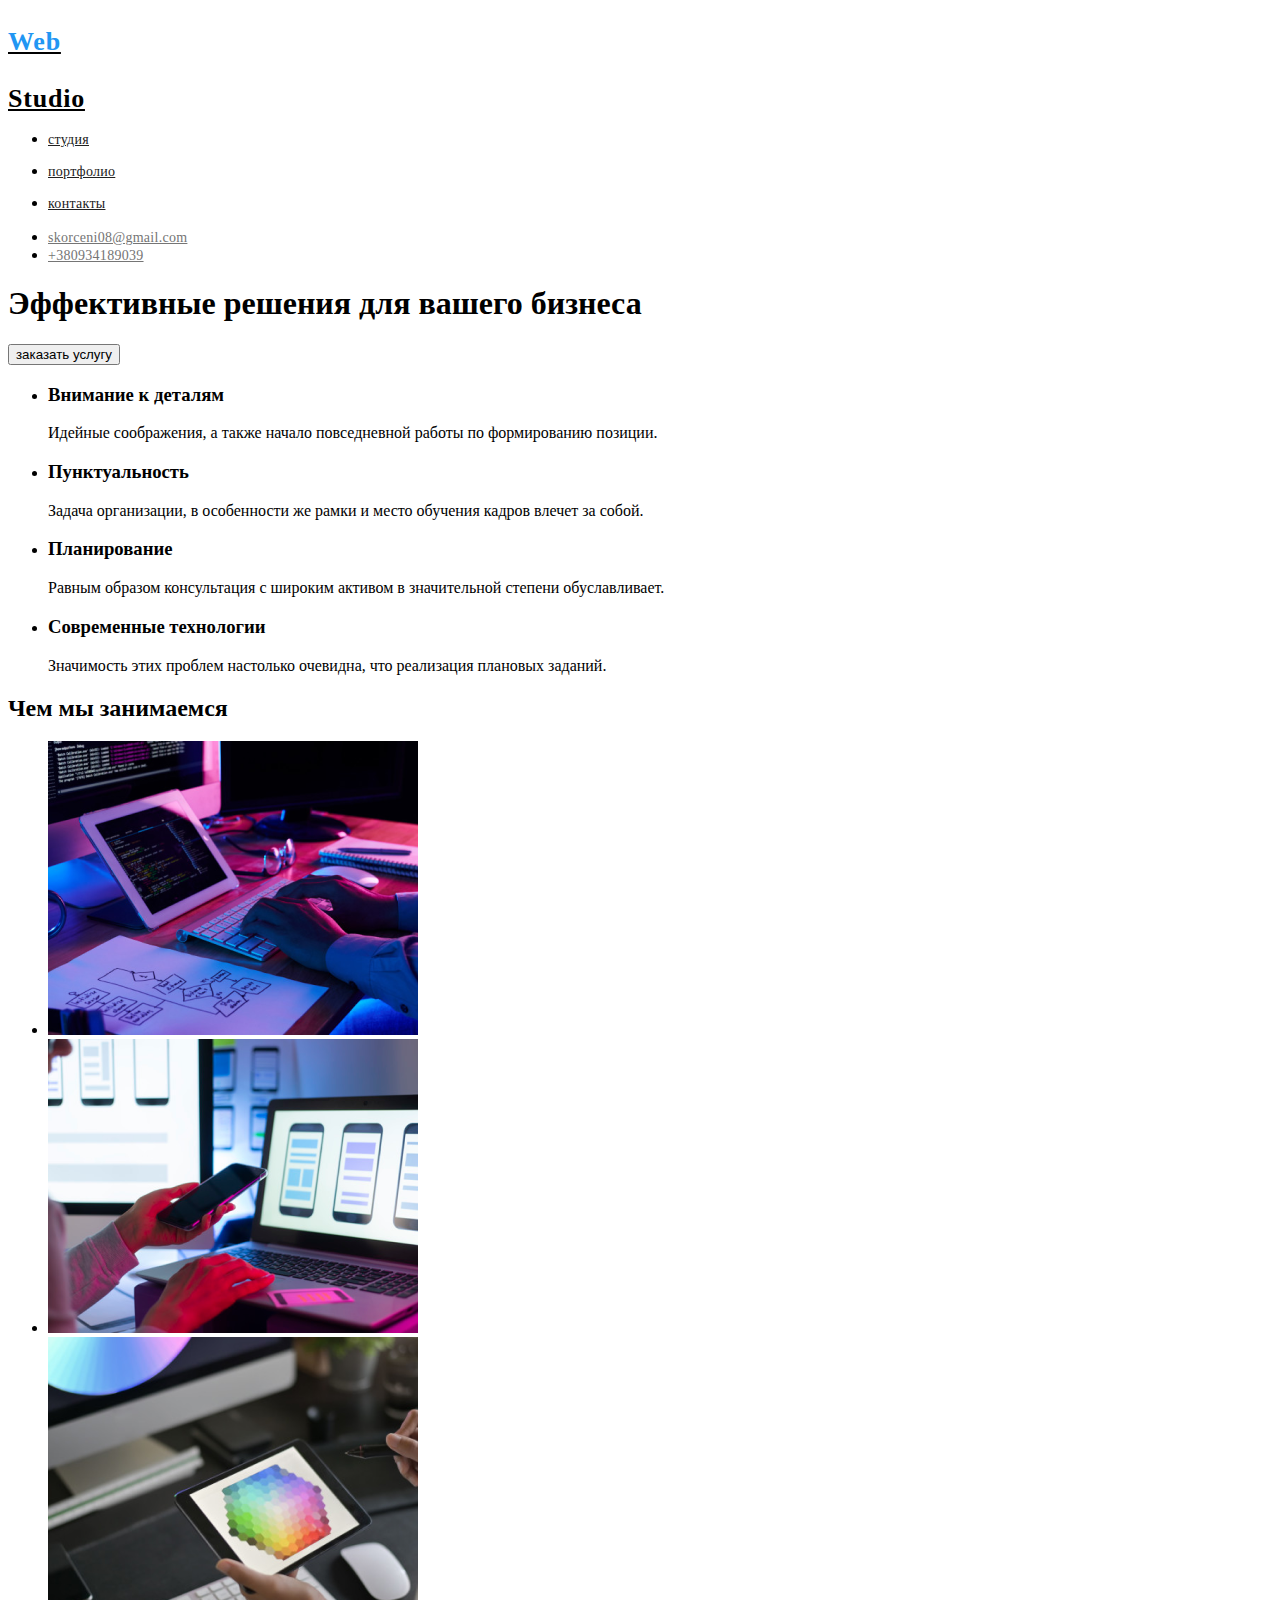
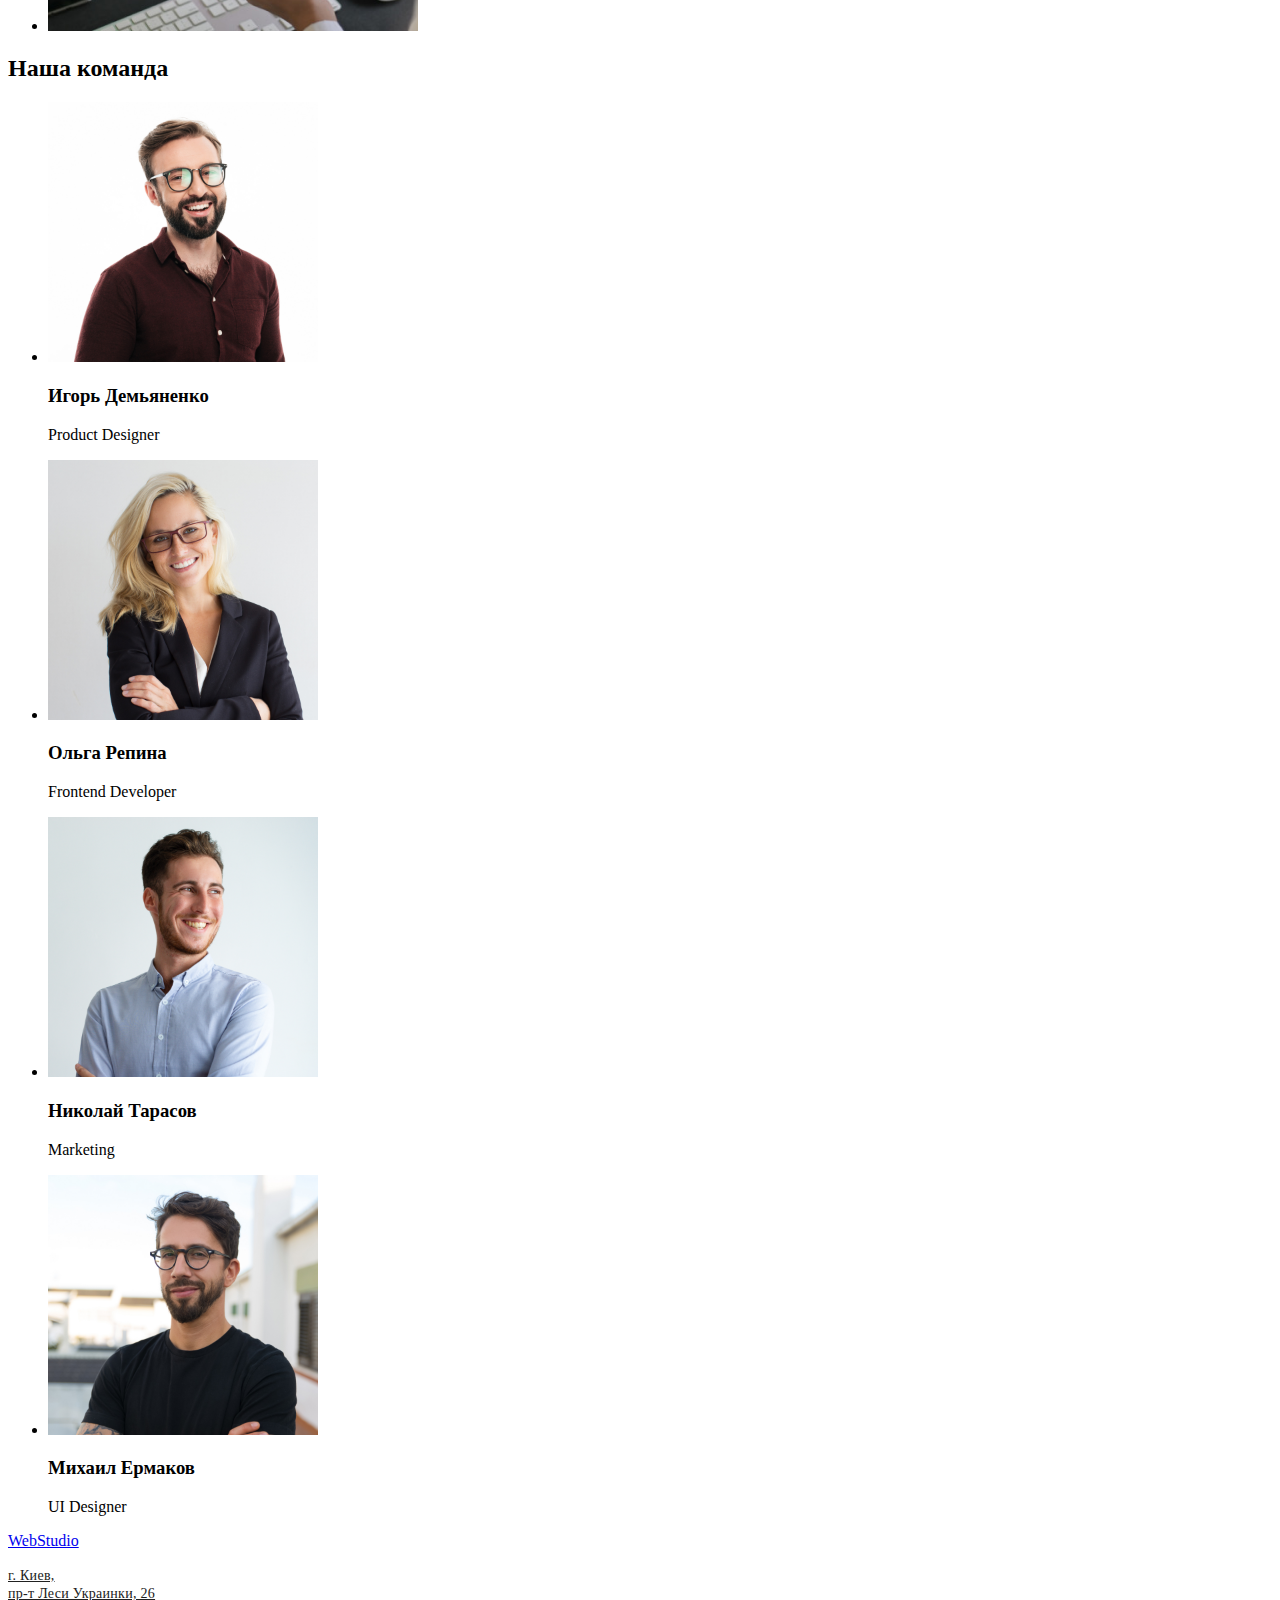
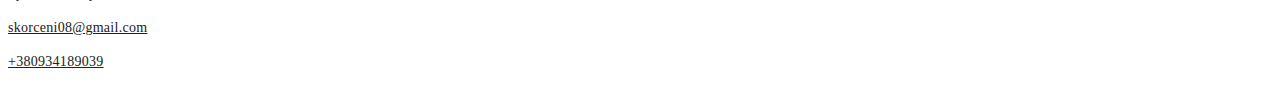
==== index.html @ 0f92ab2e "css" ====
<!DOCTYPE html>
<html lang="en">
<head>
    <meta charset="UTF-8">
    <meta name="viewport" content="width=device-width, initial-scale=1.0">
    <title>Document</title>
    <link rel="stylesheet" href="https://cdnjs.cloudflare.com/ajax/libs/modern-normalize/1.0.0/modern-normalize.min.css" integrity="sha512-ISS7cAi1PEhQ8jnbJpJZMd29NlhNj4AWYyLOSp2CE/CsHxTCu+r+t0D2yoJudVrd0/8fTVPUVDzY5Tvli75u/g==" crossorigin="anonymous" />
    <link rel="stylesheet" href="./css/style.css">
    <link rel = "preconnect" href = "https://fonts.gstatic.com">
    
</head>
<body>
<!--навигация-->
    <header>
        <nav>
           
           <a href="./index.html"class="studio"><p class="Web">Web</p>Studio</a>
           <ul class="navi">   
              <li><a href="./studia.html" class="link"><p class="navi">студия</p></a></li>
              <li><a href="./portfolio.html" class="link"><p class="navi">портфолио</p></a></li>
              <li><a href="./contacts.html" class="link"><p class="navi">контакты</p></a></li>  
          </ul>
        </nav>
        <!--контакты-->
          <ul>
            <li><a href="mailto:skorceni08@gmail.com" class="contacts">skorceni08@gmail.com</a></li>
            <li><a href="tel:+380934189039" class="contacts">+380934189039</a></li>
          </ul>
    </header>
  
      <main>
        <!-- основное -->
        <section>
          <h1>Эффективные решения для вашего бизнеса</h1>
          <button>заказать услугу</button>
        </section>
  
        <!-- Преимущества -->
        <section>
          <ul>
            <li>
              <h3>Внимание к деталям</h3>
                <p>
                  Идейные соображения, а также начало 
                  повседневной работы по формированию позиции.
                </p>
            </li>
            <li>
              <h3>Пунктуальность</h3>
                <p>
                  Задача организации, в особенности же рамки 
                  и место обучения кадров влечет за собой.
                </p>
            </li>
            <li>
              <h3>Планирование</h3>
                <p>
                  Равным образом консультация с широким активом 
                  в значительной степени обуславливает.
                </p>
            </li>
            <li>
              <h3>Современные технологии</h3>
                <p>
                  Значимость этих проблем настолько очевидна, 
                  что реализация плановых заданий.
                </p>
            </li>
          </ul>
        </section>
  
        <!-- фото -->
        <section>
          <h2>Чем мы занимаемся</h2>
  
          <ul>
            <li>
              <img src="./img/box1.png" alt="code" width="370" />
            </li>
            <li>
              <img src="./img/box2.png" alt="css" width="370" />
            </li>
            <li>
              <img src="./img/box3.png" alt="java" width="370"/>
            </li>
          </ul>
        </section>
  
        <!-- команда -->
        <section>
          <h2>Наша команда</h2>
          
          <ul>
            <li>
              <img src="./img/PD.jpg" alt="product designer" width="270"/>
              <h3>Игорь Демьяненко</h3>
              <p>Product Designer</p>
            </li>
            <li>
              <img src="./img/FD.jpg" alt="Frontend Developer" width="270" />
              <h3>Ольга Репина</h3>
              <p>Frontend Developer</p>
            </li>
            <li>
              <img src="./img/MA.jpg" alt="Marketing" width="270" />
              <h3>Николай Тарасов</h3>
              <p>Marketing</p>
            </li>
            <li>
              <img src="./img/UI.jpg" alt="UI Designer" width="270" />
              <h3>Михаил Ермаков</h3>
              <p>UI Designer</p>
            </li>
          </ul>
        </section>
      </main>
  
      <!-- Футер -->
      <footer>
              <a href="./index.html">WebStudio</a>
              <address>        
                <p><a href="https://www.google.com/maps/place/Lesi+Ukrainky+Blvd,+26,+Kyiv,+02000/@50.4265841,30.5361971,17z/data=!3m1!4b1!4m5!3m4!1s0x40d4cf0e033ecbe9:0x57a4dffefec77da0!8m2!3d50.4265807!4d30.5383858" class="link"> г. Киев,<br> пр-т Леси Украинки, 26</a></p>
              </address>
              <address>
                <p><a href="mailto:skorceni08@gmail.com" class="link">skorceni08@gmail.com</a></p>
                <p><a href="tel:+380934189039" class="link">+380934189039</a></p>
              </address>
      </footer>
    </body>
  </html>
---- css/style.css ----
.navi > li :hover {
  color: #2196f3;
}
.link {
  font-family: Roboto;
  font-style: normal;
  font-weight: 500;
  font-size: 14px;
  line-height: 16px;
  letter-spacing: 0.02em;
  width: 77px;
  height: 16px;
  left: 552px;
  top: 32px;
  color: #212121;
}
.contacts {
  width: 135px;
  height: 16px;
  left: 1078px;
  top: 32px;
  font-family: Roboto;
  font-style: normal;
  font-weight: 500;
  font-size: 14px;
  line-height: 16px;
  letter-spacing: 0.02em;
  color: #757575;
}
.contacts:hover {
  color: #2196f3;
}
.Web {
  width: 145px;
  height: 31px;
  left: 215px;
  top: 24px;
  font-family: Raleway;
  font-style: normal;
  font-weight: bold;
  font-size: 26px;
  line-height: 31px;
  /* identical to box height */
  letter-spacing: 0.03em;
  color: #2196f3;
}
.studio {
  width: 145px;
  height: 31px;
  left: 215px;
  top: 24px;
  font-family: Raleway;
  font-style: normal;
  font-weight: bold;
  font-size: 26px;
  line-height: 31px;
  letter-spacing: 0.03em;
  color: #000000;
}
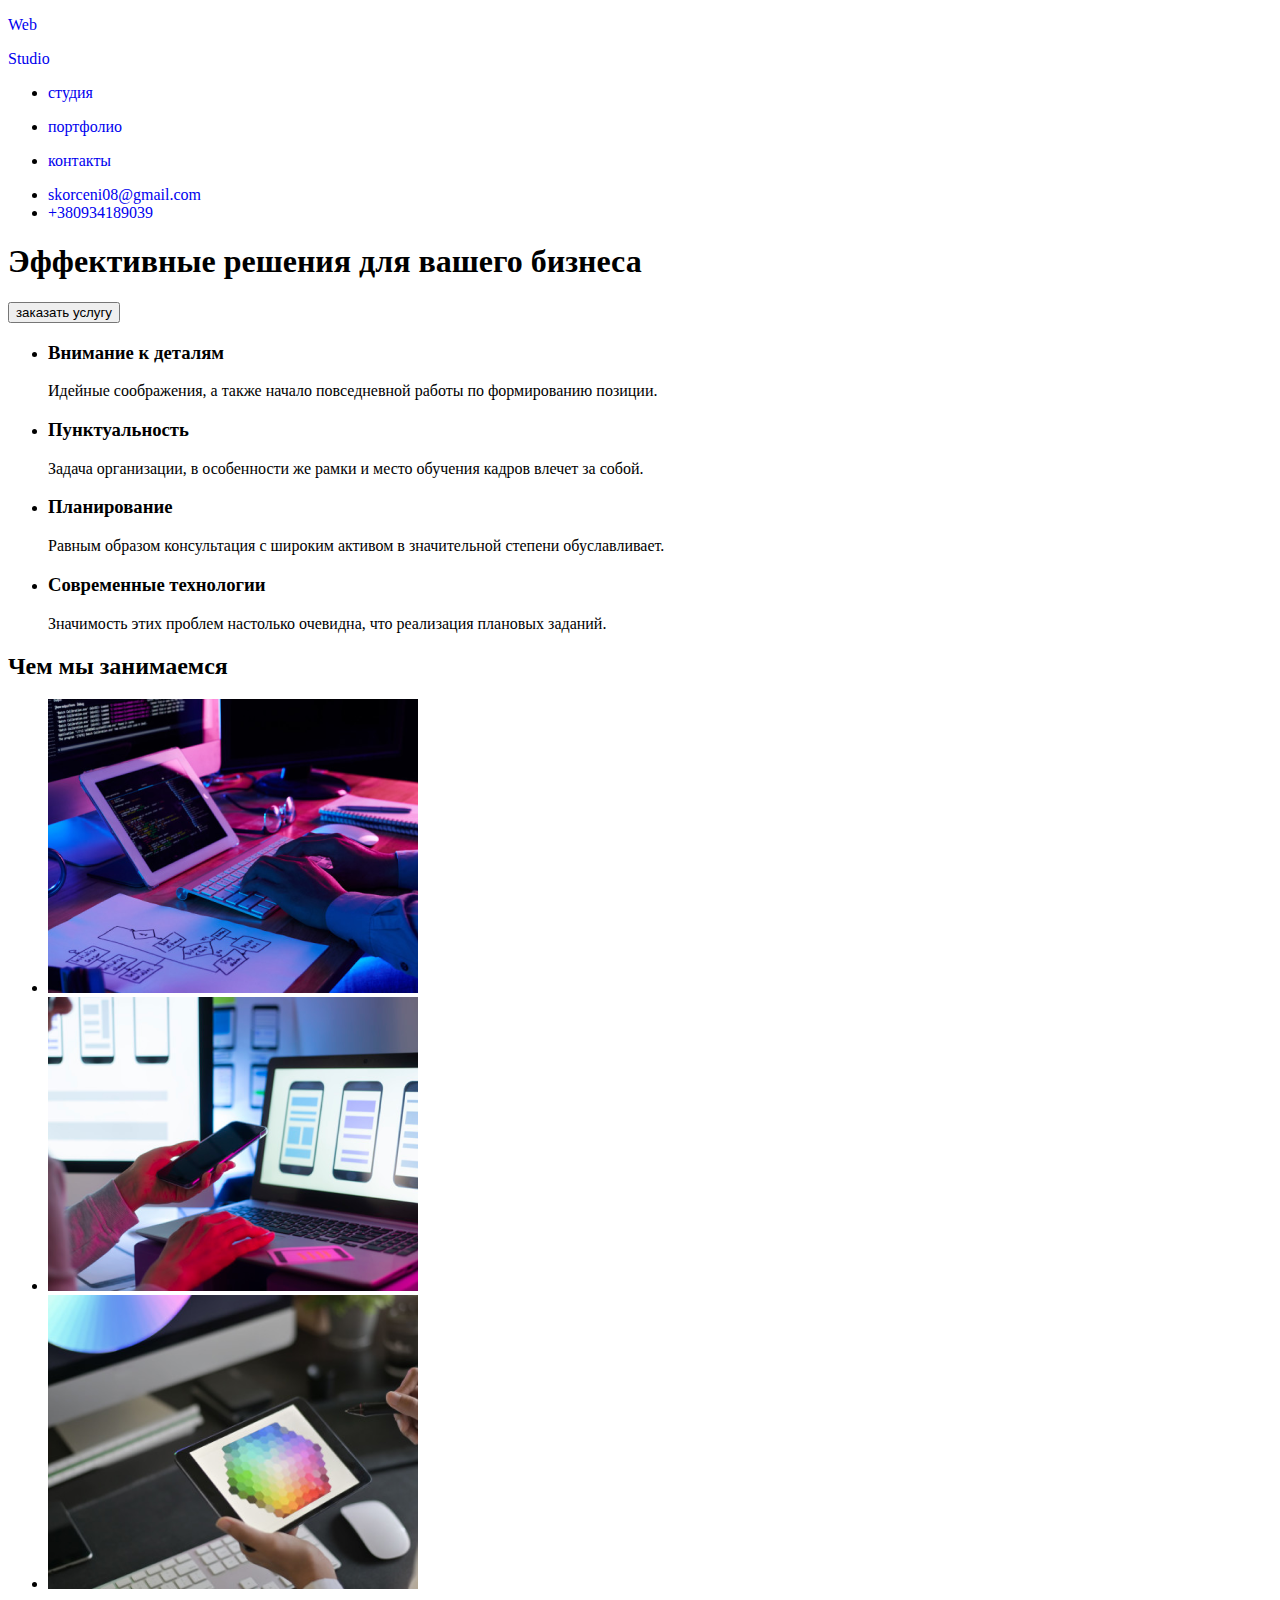
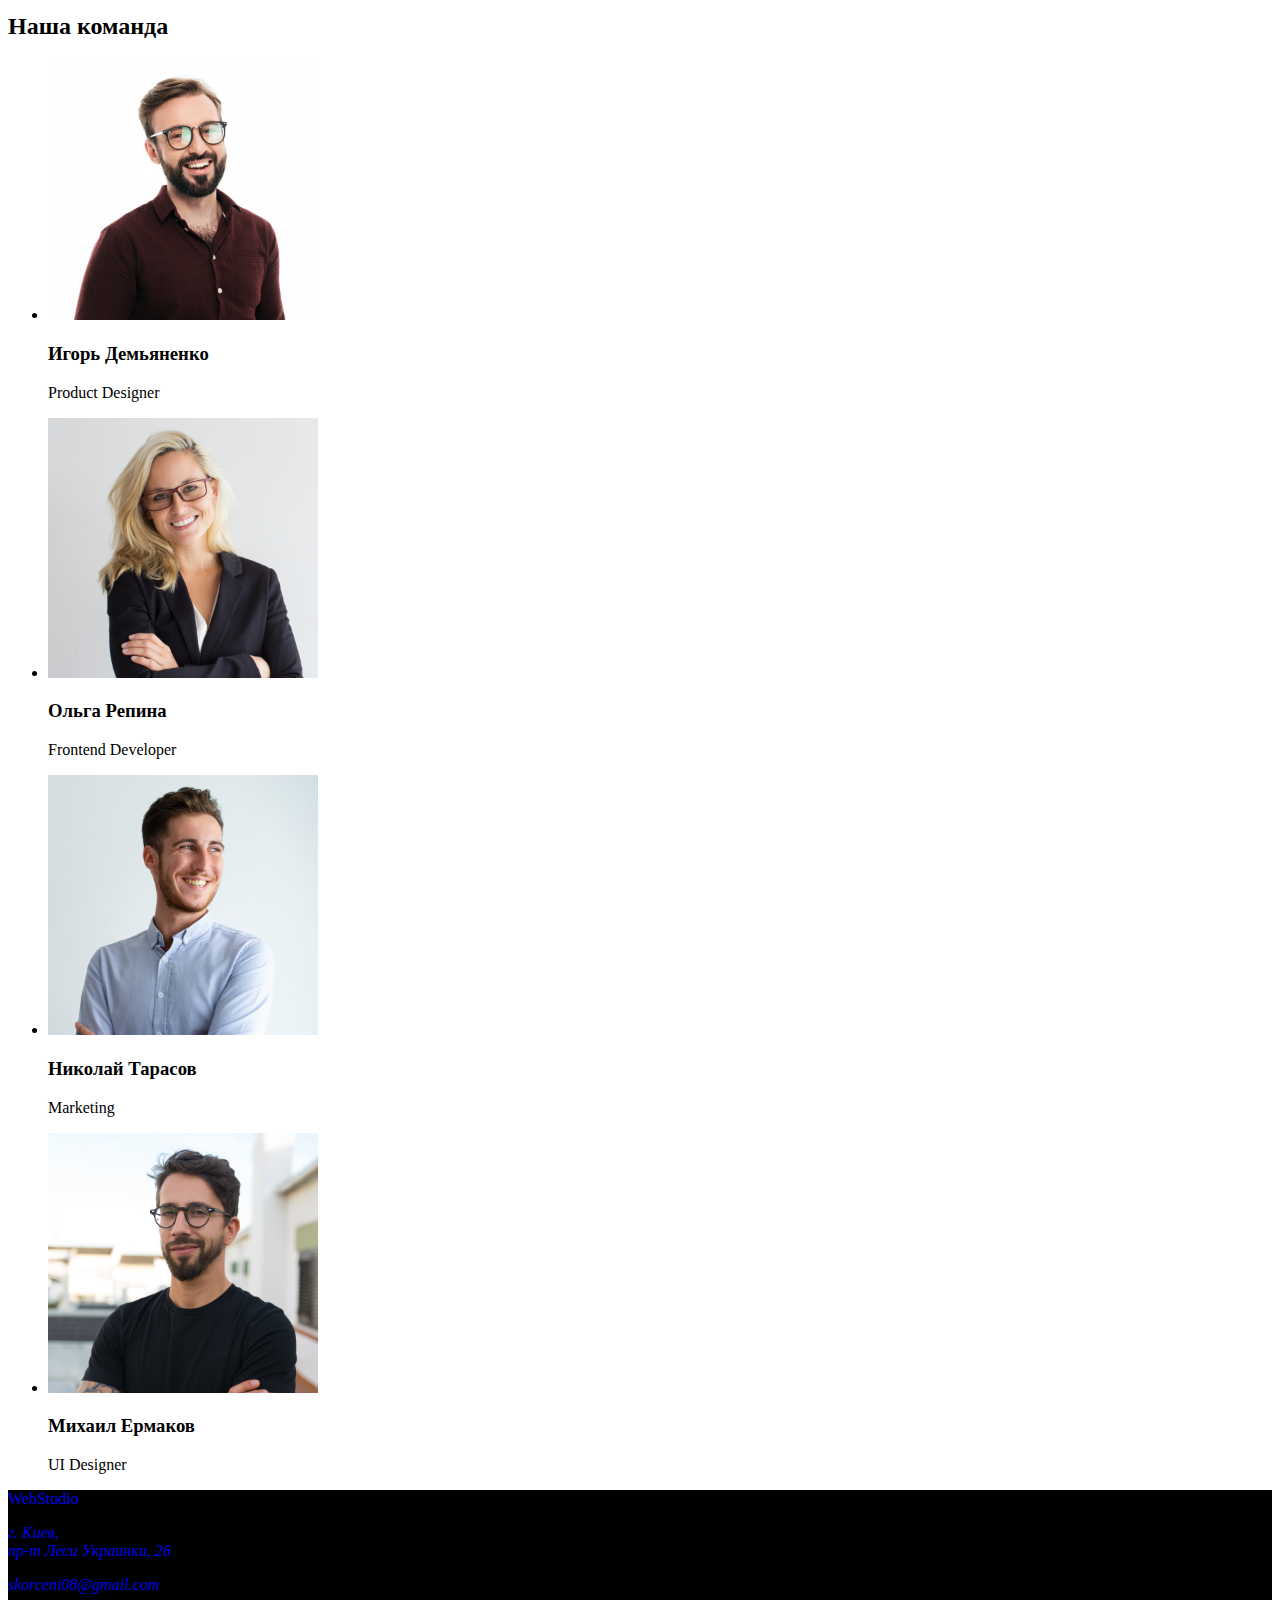
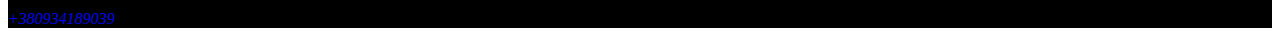
==== commit f45c605a: "css" ====
--- a/index.html
+++ b/index.html
@@ -3,15 +3,15 @@
 <head>
     <meta charset="UTF-8">
     <meta name="viewport" content="width=device-width, initial-scale=1.0">
-    <title>Document</title>
+    <title>Document</title> 
+    <link rel="stylesheet" href="./css/style.css">
     <link rel="stylesheet" href="https://cdnjs.cloudflare.com/ajax/libs/modern-normalize/1.0.0/modern-normalize.min.css" integrity="sha512-ISS7cAi1PEhQ8jnbJpJZMd29NlhNj4AWYyLOSp2CE/CsHxTCu+r+t0D2yoJudVrd0/8fTVPUVDzY5Tvli75u/g==" crossorigin="anonymous" />
-    <link rel="stylesheet" href="./css/style.css">
     <link rel = "preconnect" href = "https://fonts.gstatic.com">
     
 </head>
 <body>
 <!--навигация-->
-    <header>
+    <header class="header">
         <nav>
            
            <a href="./index.html"class="studio"><p class="Web">Web</p>Studio</a>
@@ -116,7 +116,7 @@
       </main>
   
       <!-- Футер -->
-      <footer>
+      <footer class="footer">
               <a href="./index.html">WebStudio</a>
               <address>        
                 <p><a href="https://www.google.com/maps/place/Lesi+Ukrainky+Blvd,+26,+Kyiv,+02000/@50.4265841,30.5361971,17z/data=!3m1!4b1!4m5!3m4!1s0x40d4cf0e033ecbe9:0x57a4dffefec77da0!8m2!3d50.4265807!4d30.5383858" class="link"> г. Киев,<br> пр-т Леси Украинки, 26</a></p>
--- a/css/style.css
+++ b/css/style.css
@@ -1,59 +1,16 @@
-.navi > li :hover {
-  color: #2196f3;
+body {
+background-color:white;
 }
-.link {
-  font-family: Roboto;
-  font-style: normal;
-  font-weight: 500;
-  font-size: 14px;
-  line-height: 16px;
-  letter-spacing: 0.02em;
-  width: 77px;
-  height: 16px;
-  left: 552px;
-  top: 32px;
-  color: #212121;
+
+a {
+  text-decoration: none;
 }
-.contacts {
-  width: 135px;
-  height: 16px;
-  left: 1078px;
-  top: 32px;
-  font-family: Roboto;
-  font-style: normal;
-  font-weight: 500;
-  font-size: 14px;
-  line-height: 16px;
-  letter-spacing: 0.02em;
-  color: #757575;
+
+.footer {
+  background-color: #000000;
 }
-.contacts:hover {
-  color: #2196f3;
+.buttons :hover,
+.buttons :focus {
+ background-color: #2196F3;
+  color: white
 }
-.Web {
-  width: 145px;
-  height: 31px;
-  left: 215px;
-  top: 24px;
-  font-family: Raleway;
-  font-style: normal;
-  font-weight: bold;
-  font-size: 26px;
-  line-height: 31px;
-  /* identical to box height */
-  letter-spacing: 0.03em;
-  color: #2196f3;
-}
-.studio {
-  width: 145px;
-  height: 31px;
-  left: 215px;
-  top: 24px;
-  font-family: Raleway;
-  font-style: normal;
-  font-weight: bold;
-  font-size: 26px;
-  line-height: 31px;
-  letter-spacing: 0.03em;
-  color: #000000;
-}
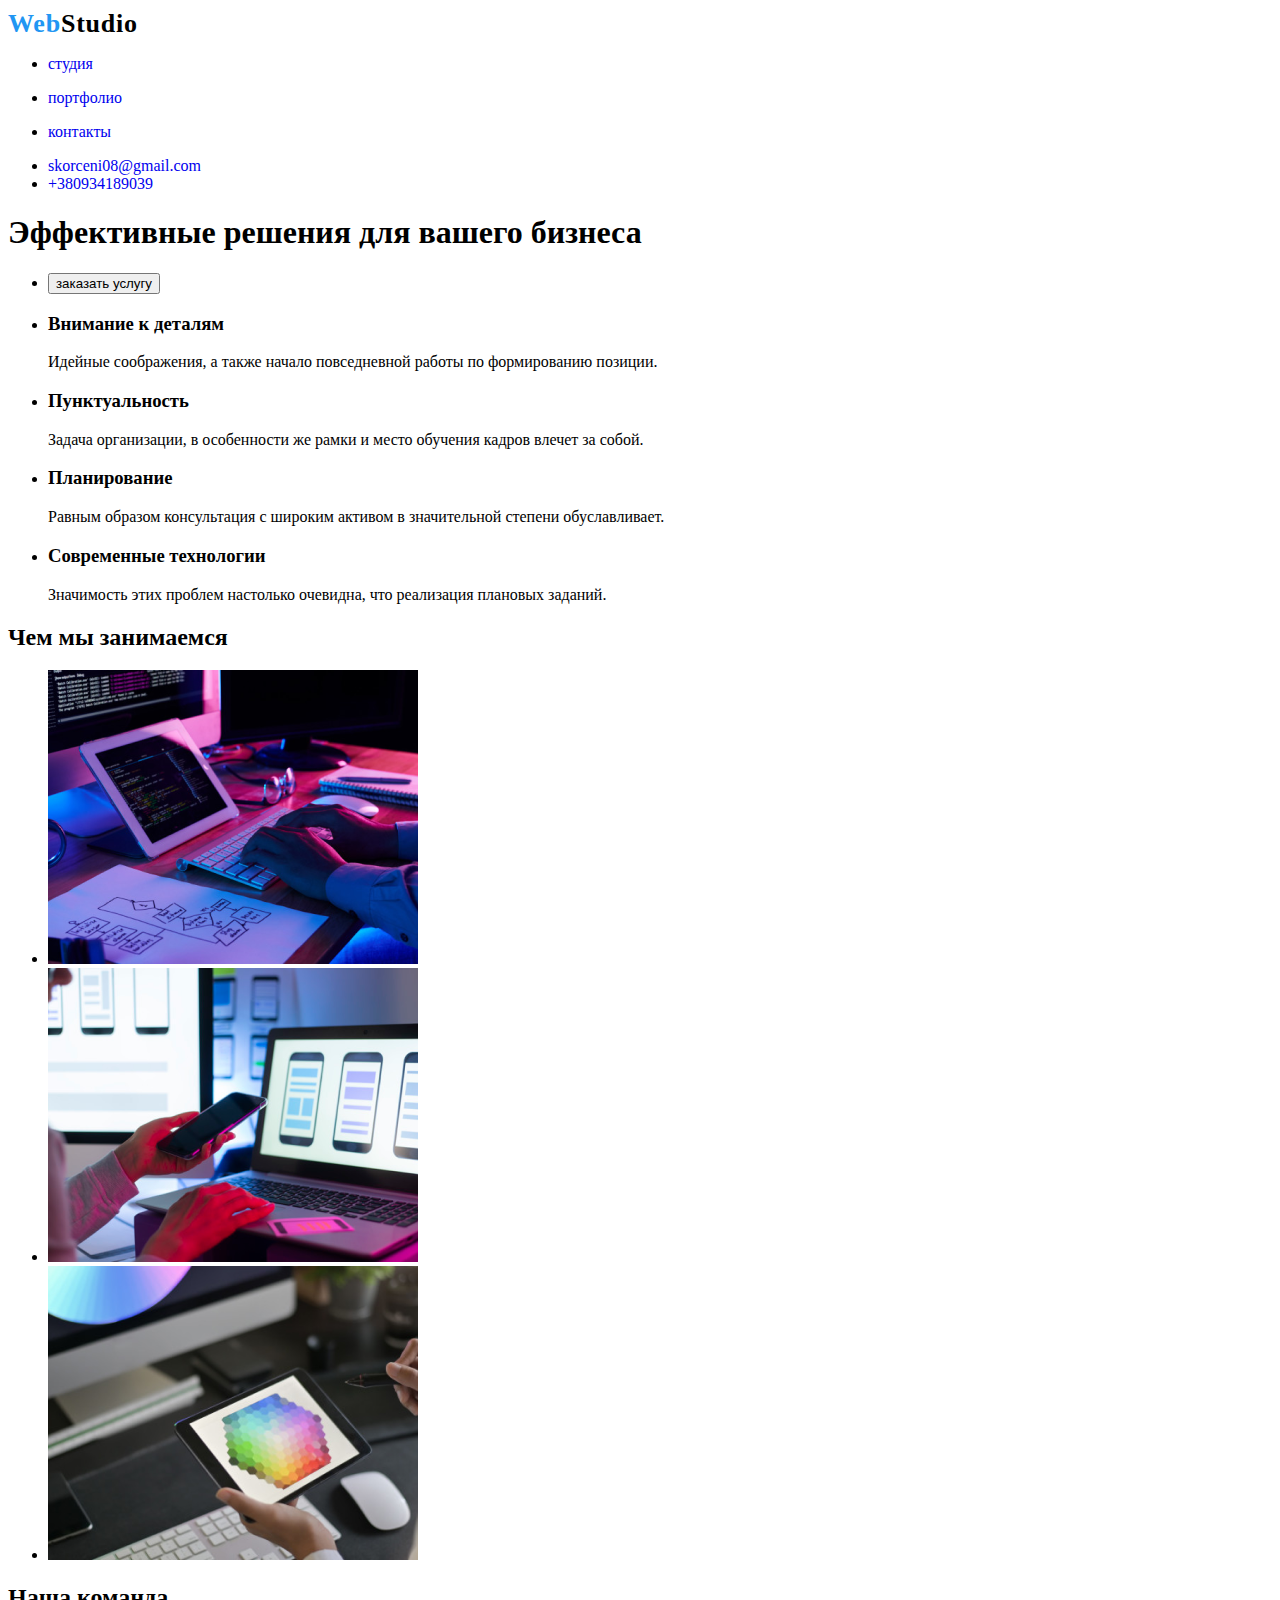
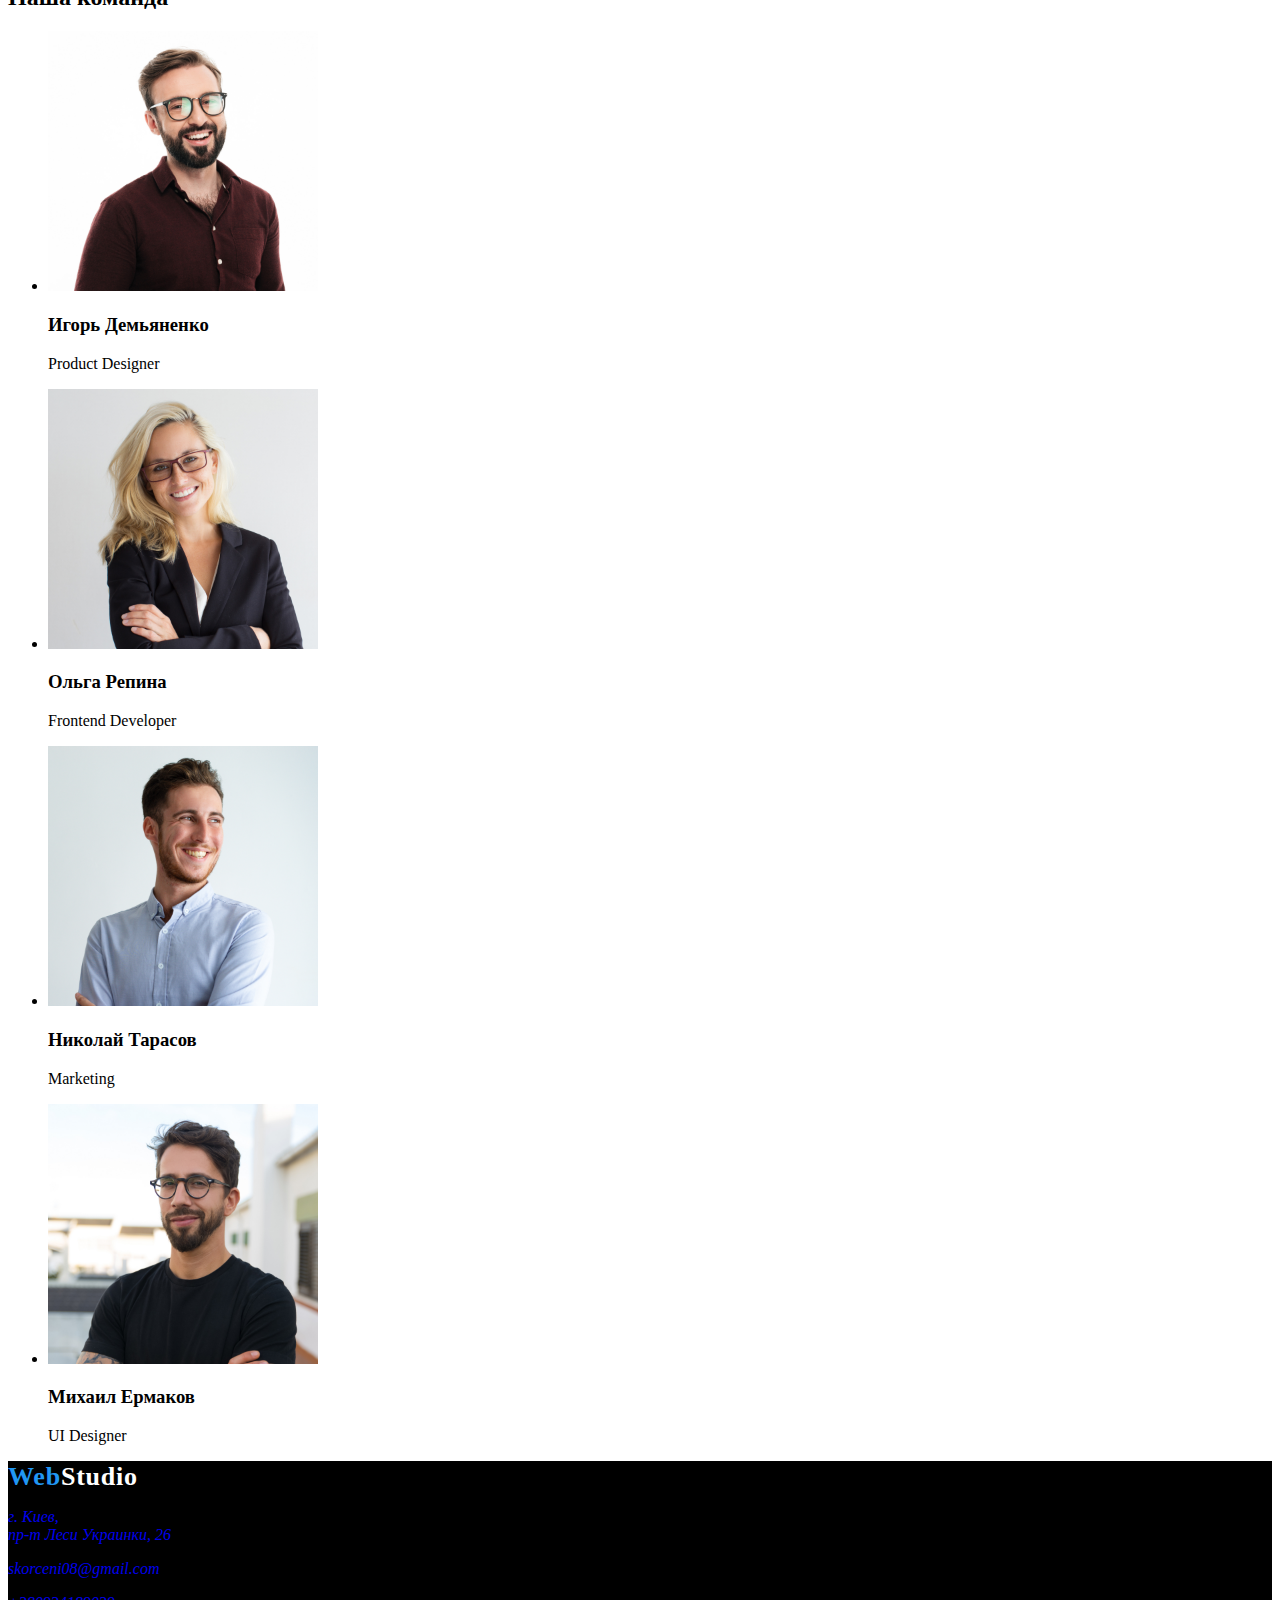
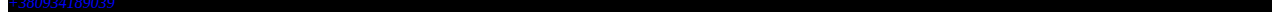
==== commit 8002f38a: "css" ====
--- a/index.html
+++ b/index.html
@@ -14,17 +14,18 @@
     <header class="header">
         <nav>
            
-           <a href="./index.html"class="studio"><p class="Web">Web</p>Studio</a>
-           <ul class="navi">   
-              <li><a href="./studia.html" class="link"><p class="navi">студия</p></a></li>
-              <li><a href="./portfolio.html" class="link"><p class="navi">портфолио</p></a></li>
-              <li><a href="./contacts.html" class="link"><p class="navi">контакты</p></a></li>  
+           <a href="./index.html"class="logo"><span class="Web">Web</span><span class="Studio">Studio</span></a>
+           <ul class="header-navi">   
+              <li><a href="./studia.html" class="header-link"><p class="navi">студия</p></a></li>
+              <li><a href="./portfolio.html" class="header-link"><p class="navi">портфолио</p></a></li>
+              <li><a href="./contacts.html" class="header-link"><p class="navi">контакты</p></a></li>  
           </ul>
+        
         </nav>
         <!--контакты-->
           <ul>
-            <li><a href="mailto:skorceni08@gmail.com" class="contacts">skorceni08@gmail.com</a></li>
-            <li><a href="tel:+380934189039" class="contacts">+380934189039</a></li>
+            <li><a href="mailto:skorceni08@gmail.com" class="header-contacts">skorceni08@gmail.com</a></li>
+            <li><a href="tel:+380934189039" class="header-contacts">+380934189039</a></li>
           </ul>
     </header>
   
@@ -32,7 +33,9 @@
         <!-- основное -->
         <section>
           <h1>Эффективные решения для вашего бизнеса</h1>
-          <button>заказать услугу</button>
+          <ul>
+            <li class="buttons" type="button"><button >заказать услугу</button></li>
+          </ul>
         </section>
   
         <!-- Преимущества -->
@@ -117,13 +120,13 @@
   
       <!-- Футер -->
       <footer class="footer">
-              <a href="./index.html">WebStudio</a>
+              <a href="./index.html" class="logo" ><span class="Web">Web</span><span class="FooterStudio">Studio</span></a>
               <address>        
-                <p><a href="https://www.google.com/maps/place/Lesi+Ukrainky+Blvd,+26,+Kyiv,+02000/@50.4265841,30.5361971,17z/data=!3m1!4b1!4m5!3m4!1s0x40d4cf0e033ecbe9:0x57a4dffefec77da0!8m2!3d50.4265807!4d30.5383858" class="link"> г. Киев,<br> пр-т Леси Украинки, 26</a></p>
+                <p><a href="https://www.google.com/maps/place/Lesi+Ukrainky+Blvd,+26,+Kyiv,+02000/@50.4265841,30.5361971,17z/data=!3m1!4b1!4m5!3m4!1s0x40d4cf0e033ecbe9:0x57a4dffefec77da0!8m2!3d50.4265807!4d30.5383858" class="footer-map"> г. Киев,<br> пр-т Леси Украинки, 26</a></p>
               </address>
               <address>
-                <p><a href="mailto:skorceni08@gmail.com" class="link">skorceni08@gmail.com</a></p>
-                <p><a href="tel:+380934189039" class="link">+380934189039</a></p>
+                <p><a href="mailto:skorceni08@gmail.com" class="footer-contacts">skorceni08@gmail.com</a></p>
+                <p><a href="tel:+380934189039" class="footer-contacts">+380934189039</a></p>
               </address>
       </footer>
     </body>
--- a/css/style.css
+++ b/css/style.css
@@ -1,5 +1,5 @@
 body {
-background-color:white;
+  background-color: white;
 }
 
 a {
@@ -11,6 +11,40 @@
 }
 .buttons :hover,
 .buttons :focus {
- background-color: #2196F3;
-  color: white
+  background-color: #2196f3;
+  color: white;
 }
+
+.Web {
+  font-family: Raleway;
+  font-style: normal;
+  font-weight: bold;
+  font-size: 26px;
+  line-height: 31px;
+  letter-spacing: 0.03em;
+  color: #2196f3;
+}
+.Studio {
+  font-family: Raleway;
+  font-style: normal;
+  font-weight: bold;
+  font-size: 26px;
+  line-height: 31px;
+  letter-spacing: 0.03em;
+  color: #000000;
+}
+.FooterStudio {
+  font-family: Raleway;
+  font-style: normal;
+  font-weight: bold;
+  font-size: 26px;
+  line-height: 31px;
+  letter-spacing: 0.03em;
+  color: white;
+}
+.logo {
+  width: 145px;
+  height: 31px;
+  left: 215px;
+  top: 24px;
+}
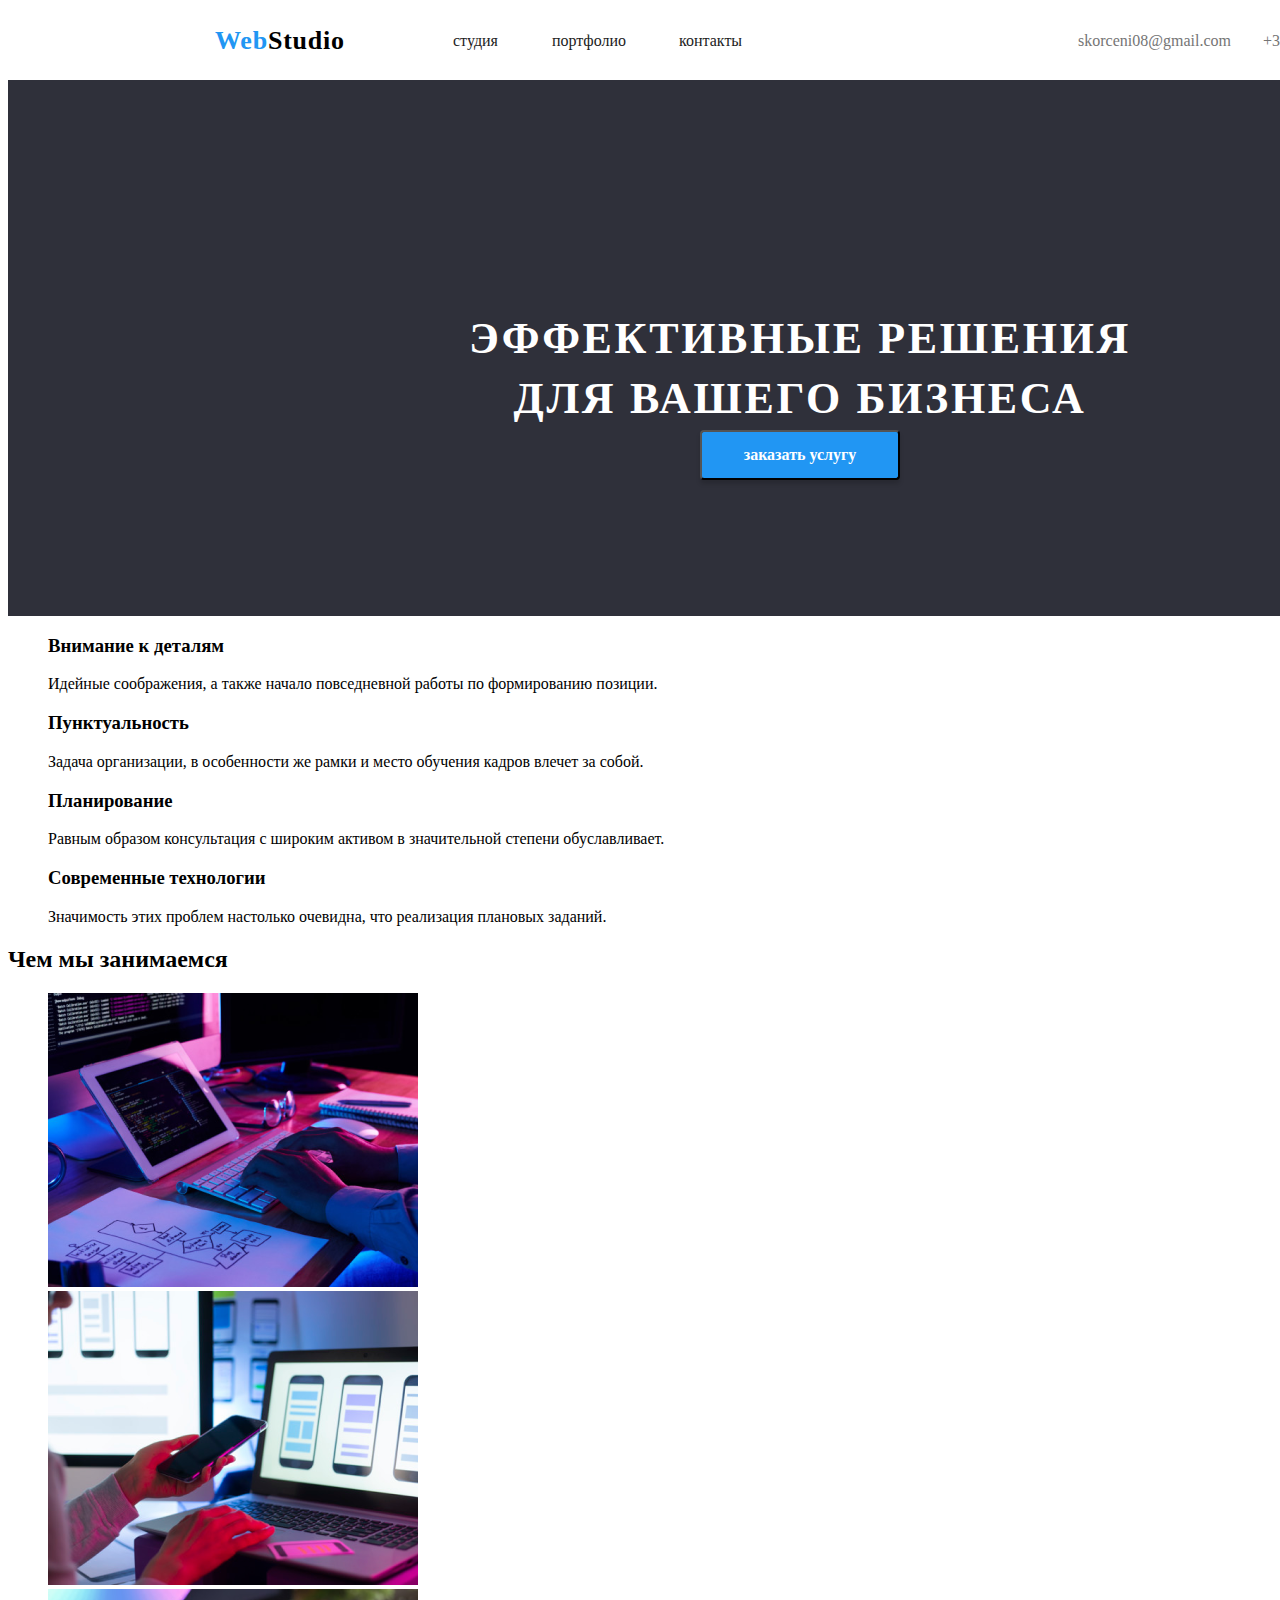
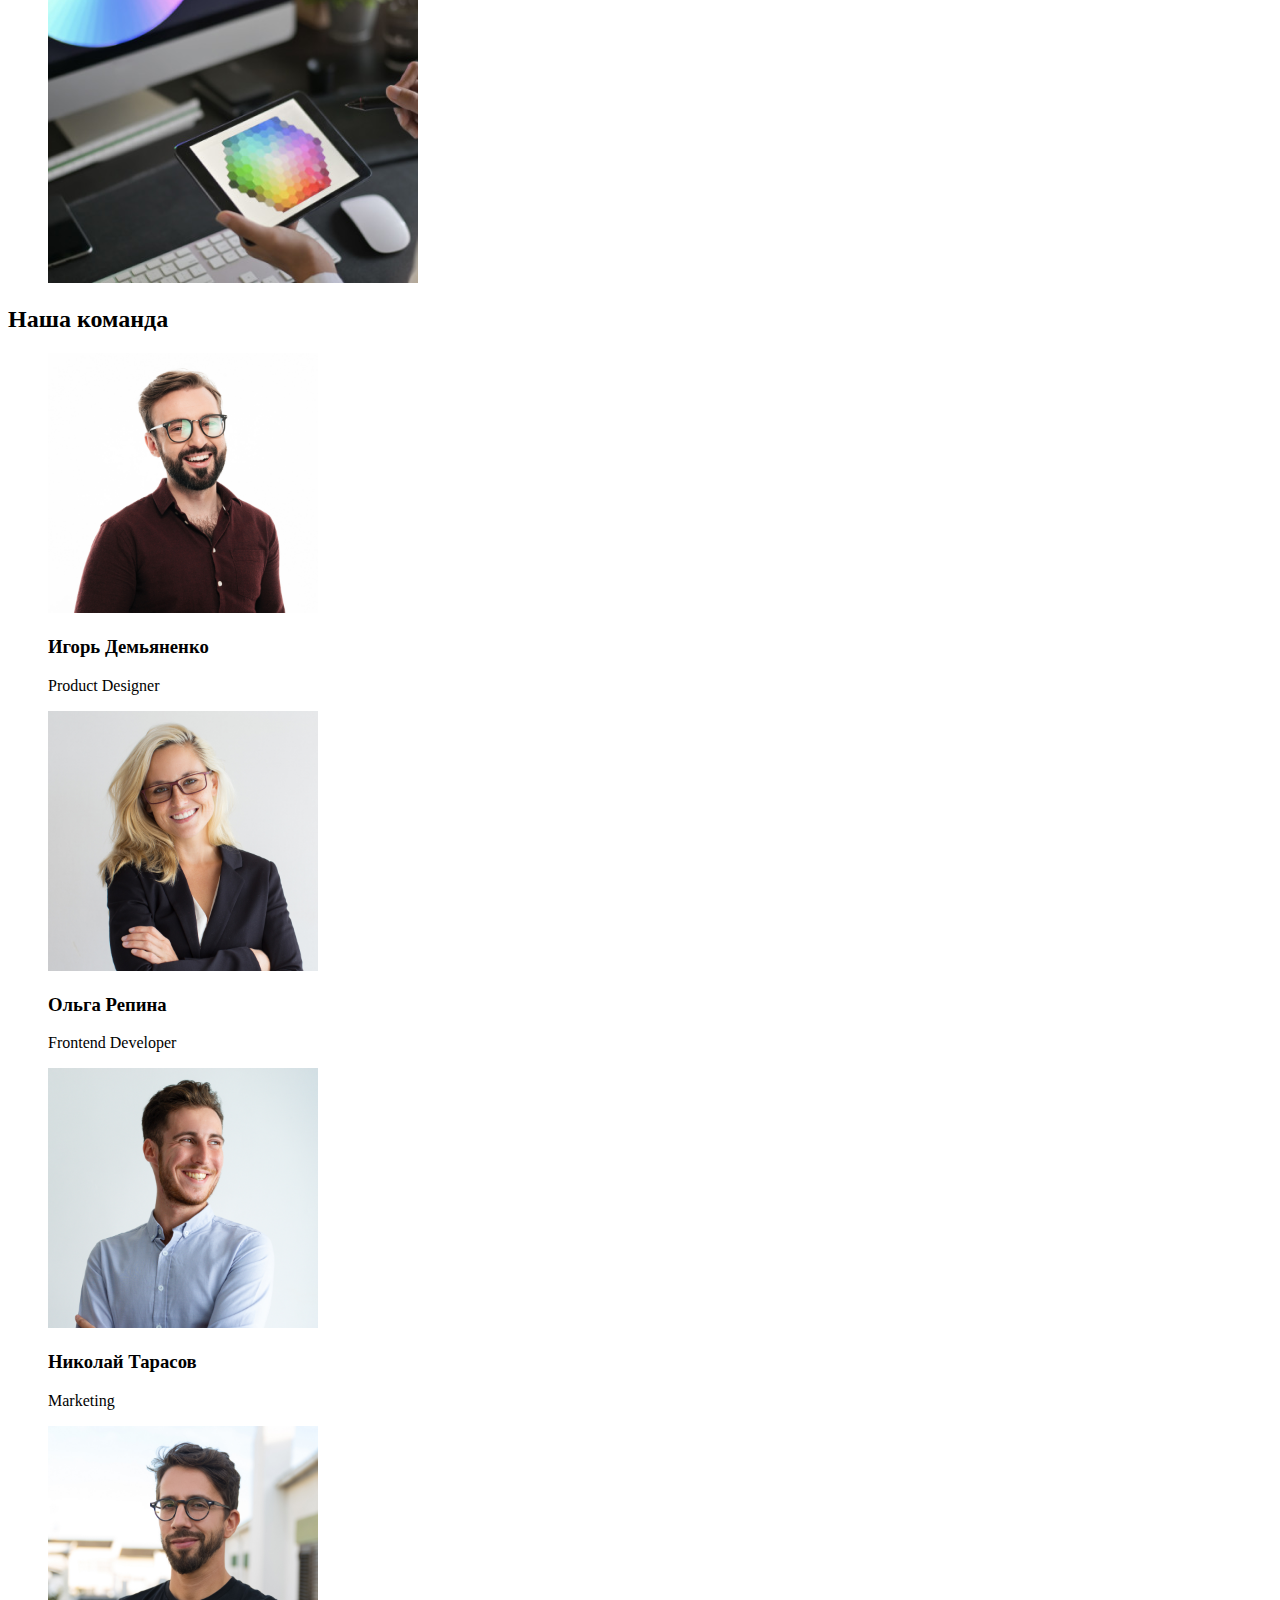
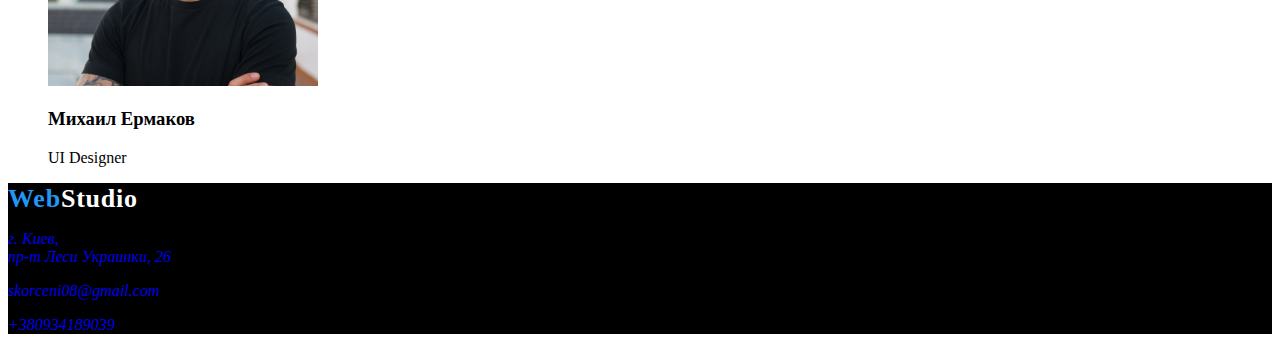
==== commit 47a947bd: "css2" ====
--- a/index.html
+++ b/index.html
@@ -14,27 +14,28 @@
     <header class="header">
         <nav>
            
-           <a href="./index.html"class="logo"><span class="Web">Web</span><span class="Studio">Studio</span></a>
+           <a href="./index.html"class="header-logo"><span class="Web">Web</span><span class="Studio">Studio</span></a>
+           
            <ul class="header-navi">   
-              <li><a href="./studia.html" class="header-link"><p class="navi">студия</p></a></li>
-              <li><a href="./portfolio.html" class="header-link"><p class="navi">портфолио</p></a></li>
-              <li><a href="./contacts.html" class="header-link"><p class="navi">контакты</p></a></li>  
+              <li><a href="./studia.html" class="header-linkstudio"><p>студия</p></a></li>
+              <li><a href="./portfolio.html" class="header-linkport"><p>портфолио</p></a></li>
+              <li><a href="./contacts.html" class="header-linkcont"><p>контакты</p></a></li>  
           </ul>
         
         </nav>
         <!--контакты-->
-          <ul>
-            <li><a href="mailto:skorceni08@gmail.com" class="header-contacts">skorceni08@gmail.com</a></li>
-            <li><a href="tel:+380934189039" class="header-contacts">+380934189039</a></li>
+          <ul class="heder-cont">
+            <li><a href="mailto:skorceni08@gmail.com" class="header-mail"><p>skorceni08@gmail.com</p></a></li>
+            <li><a href="tel:+380934189039" class="header-tel"><p>+380934189039</p> </a></li>
           </ul>
     </header>
   
       <main>
         <!-- основное -->
-        <section>
-          <h1>Эффективные решения для вашего бизнеса</h1>
+        <section class="baner" >
+          <h1 class="baner-text">Эффективные решения для вашего бизнеса</h1>
           <ul>
-            <li class="buttons" type="button"><button >заказать услугу</button></li>
+            <li class="buttons" type="button"><button class="baner-button" ><span class="baner-buttontext">заказать услугу</span></button></li>
           </ul>
         </section>
   
--- a/css/style.css
+++ b/css/style.css
@@ -1,16 +1,133 @@
-body {
-  background-color: white;
-}
-
 a {
   text-decoration: none;
 }
+li {
+  list-style-type: none;
+}
+ .header-tel :hover{
+  color: #2196f3;
+}
+.header-mail :hover{
+  color: #2196f3;
+}
+.header-navi :hover{
+  color: #2196f3;
+}
 
-.footer {
-  background-color: #000000;
+.header{
+box-sizing: border-box;
+position: absolute;
+width: 1600px;
+height: 80px;
+left: 0px;
+top: 0px;
+background: #FFFFFF;
 }
-.buttons :hover,
-.buttons :focus {
+.heder-navi{
+  font-family: Roboto;
+  font-style: normal;
+  font-weight: 500;
+  font-size: 14px;
+  line-height: 16px;
+  letter-spacing: 0.02em;
+}
+
+.header-logo{
+  position: absolute;
+  width: 145px;
+  height: 16px;
+  left: 215px;
+  top: 25px;
+  font-family: Raleway;
+  font-style: normal;
+  font-weight: bold;
+  font-size: 26px;
+  line-height: 31px;
+  letter-spacing: 0.03em;
+}
+.header-linkcont{
+position: absolute;
+width: 68px;
+height: 16px;
+left: 679px;
+color: #212121;
+}
+.header-linkstudio{
+position: absolute;
+width: 49px;
+height: 16px;
+left: 453px;
+color: #212121;
+}
+.header-linkport{
+position: absolute;
+width: 77px;
+height: 16px;
+left: 552px;
+color: #212121;
+}
+.header-mail{
+position: absolute;
+width: 135px;
+height: 16px;
+left: 1078px;
+color: #757575;
+}
+.header-tel{
+position: absolute;
+width: 122px;
+height: 16px;
+left: 1263px;
+color: #757575;
+}
+.baner{
+box-sizing: border-box;
+width: 1600px;
+height: 600px;
+left: 0px;
+top: 80px;
+background: #2F303A;
+}
+.baner-text{
+  position: absolute;
+  width: 696px;
+  height: 120px;
+  left: 452px;
+  top: 280px;
+  font-family: Roboto;
+  font-style: normal;
+  font-weight: 900;
+  font-size: 44px;
+  line-height: 60px;
+  text-align: center;
+  letter-spacing: 0.06em;
+  text-transform: uppercase;
+  color: #FFFFFF;
+}
+.baner-button{
+  position: absolute;
+  width: 200px;
+  height: 50px;
+  left: 700px;
+  top: 430px;
+  background: #2196F3;
+  box-shadow: 0px 4px 4px rgba(0, 0, 0, 0.15);
+  border-radius: 4px;
+  }
+.baner-buttontext{
+  width: 136px;
+  height: 30px;
+  left: 732px;
+  top: 440px;
+  font-family: Roboto;
+  font-style: normal;
+  font-weight: bold;
+  font-size: 16px;
+  line-height: 30px;
+  color: #FFFFFF;
+}
+.baner-button :hover,
+.baner-button :focus {
   background-color: #2196f3;
   color: white;
 }
@@ -48,3 +165,5 @@
   left: 215px;
   top: 24px;
 }
+.footer {
+  background-color: #000000;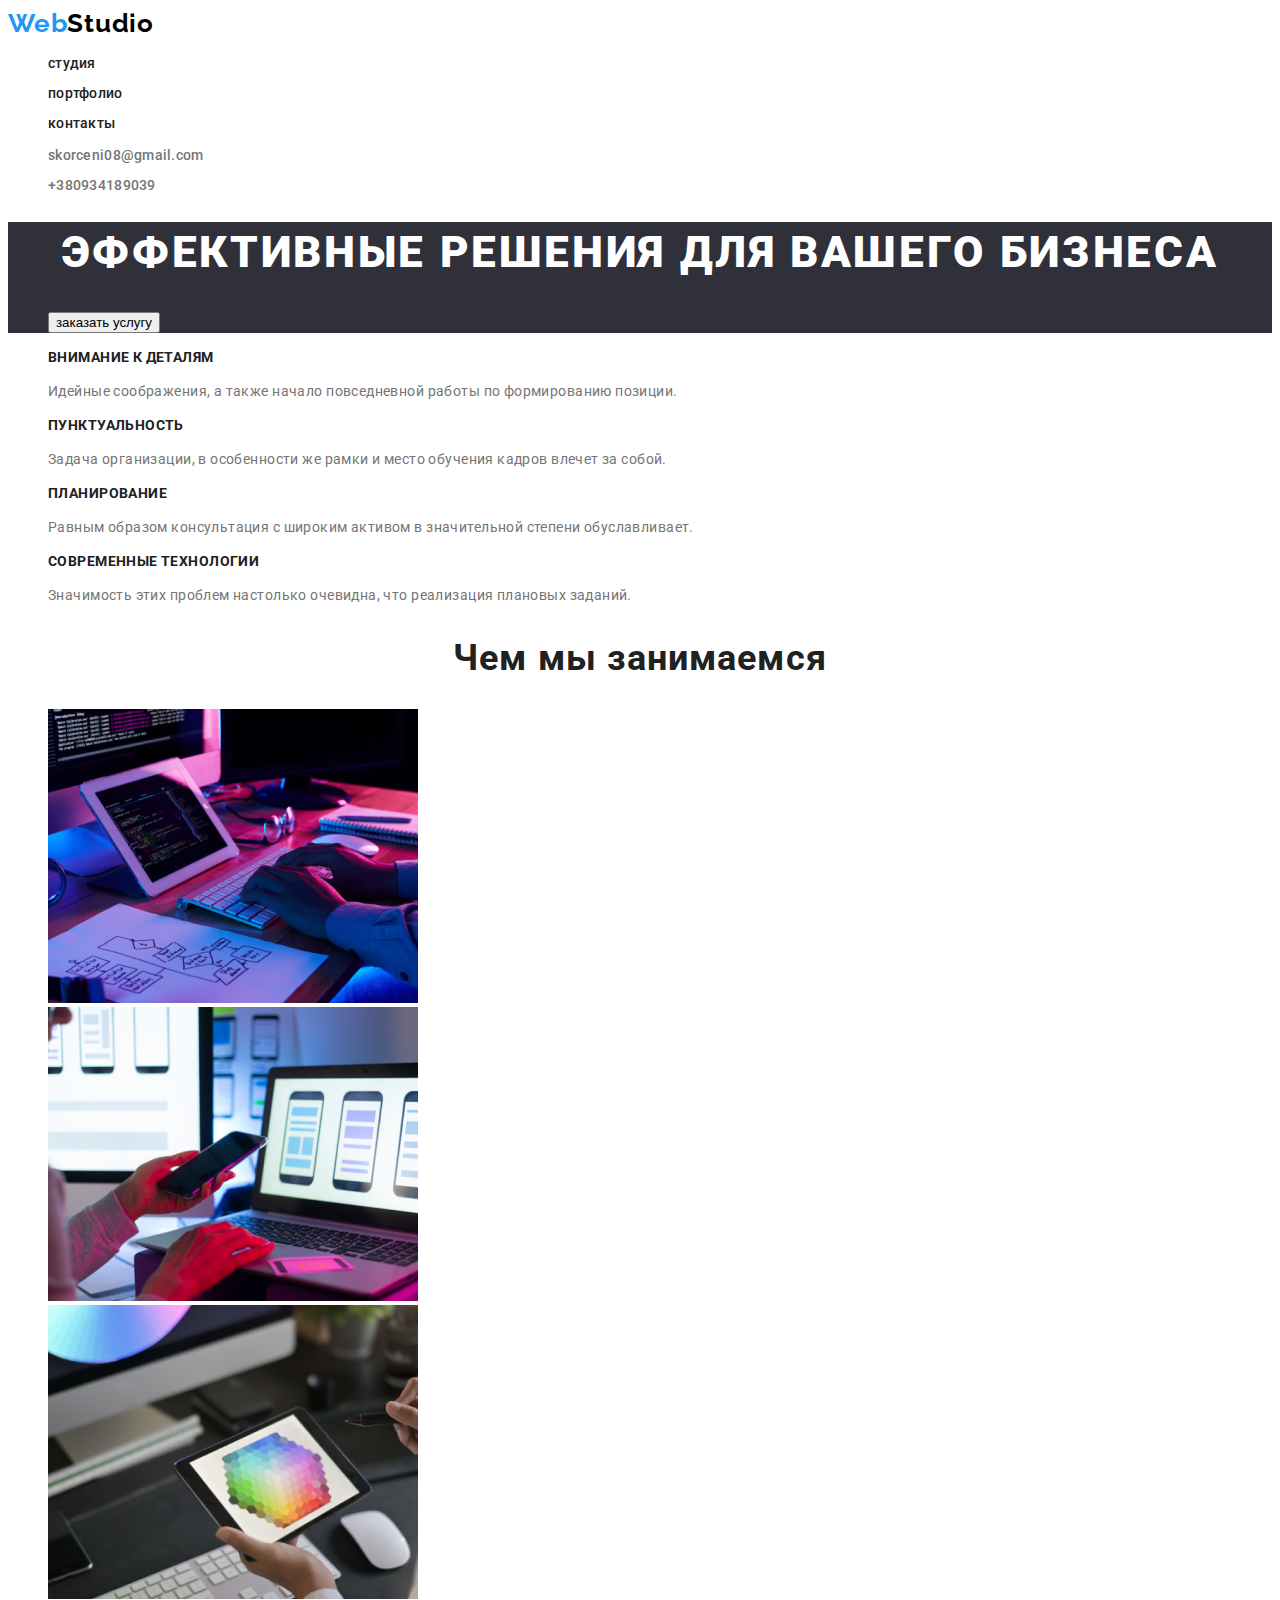
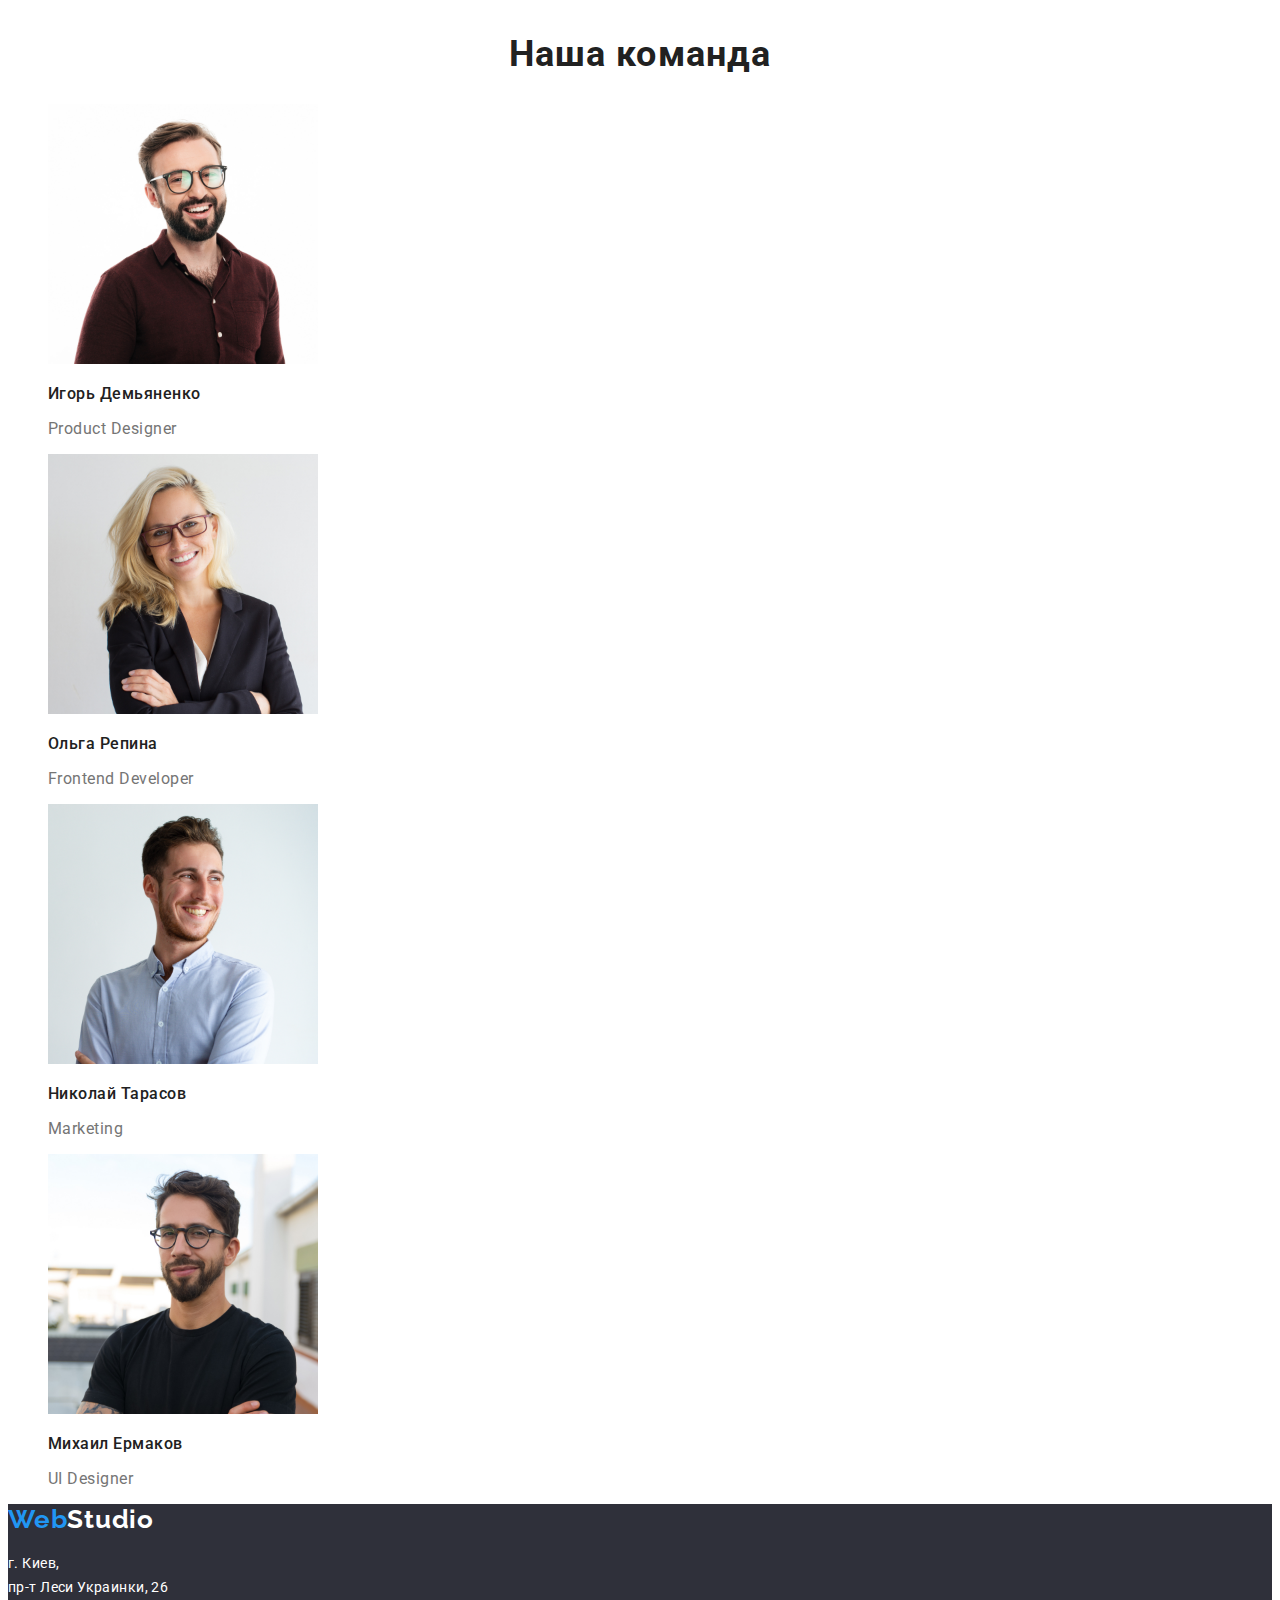
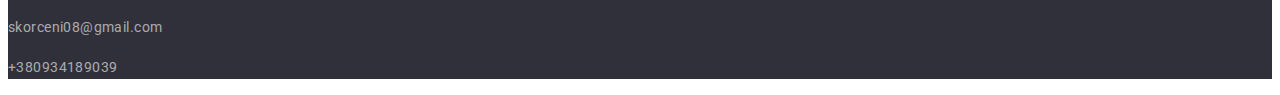
==== commit 68229d83: "cssfin" ====
--- a/index.html
+++ b/index.html
@@ -6,66 +6,66 @@
     <title>Document</title> 
     <link rel="stylesheet" href="./css/style.css">
     <link rel="stylesheet" href="https://cdnjs.cloudflare.com/ajax/libs/modern-normalize/1.0.0/modern-normalize.min.css" integrity="sha512-ISS7cAi1PEhQ8jnbJpJZMd29NlhNj4AWYyLOSp2CE/CsHxTCu+r+t0D2yoJudVrd0/8fTVPUVDzY5Tvli75u/g==" crossorigin="anonymous" />
-    <link rel = "preconnect" href = "https://fonts.gstatic.com">
-    
+    <link rel="preconnect" href="https://fonts.gstatic.com">
+    <link rel="stylesheet" href="https://fonts.googleapis.com/css2?family=Raleway&family=Roboto&display=swap">
+    <link rel="preconnect" href="https://fonts.gstatic.com">
+    <link rel="stylesheet" href="https://fonts.googleapis.com/css2?family=Raleway&family=Roboto&display=swap" >  
 </head>
 <body>
 <!--навигация-->
     <header class="header">
         <nav>
            
-           <a href="./index.html"class="header-logo"><span class="Web">Web</span><span class="Studio">Studio</span></a>
+           <a href="./index.html"class="header-logo"><span class="web">Web</span><span class="studio">Studio</span></a>
            
-           <ul class="header-navi">   
-              <li><a href="./studia.html" class="header-linkstudio"><p>студия</p></a></li>
-              <li><a href="./portfolio.html" class="header-linkport"><p>портфолио</p></a></li>
-              <li><a href="./contacts.html" class="header-linkcont"><p>контакты</p></a></li>  
+           <ul class="header-navigation">   
+              <li><a href="./studia.html" class="header-link"><p>студия</p></a></li>
+              <li><a href="./portfolio.html" class="header-link"><p>портфолио</p></a></li>
+              <li><a href="./contacts.html" class="header-link"><p>контакты</p></a></li>  
           </ul>
-        
         </nav>
         <!--контакты-->
-          <ul class="heder-cont">
-            <li><a href="mailto:skorceni08@gmail.com" class="header-mail"><p>skorceni08@gmail.com</p></a></li>
-            <li><a href="tel:+380934189039" class="header-tel"><p>+380934189039</p> </a></li>
+          <ul class="heder-contacts">
+            <li><a href="mailto:skorceni08@gmail.com" class="header-contact"><p>skorceni08@gmail.com</p></a></li>
+            <li><a href="tel:+380934189039" class="header-contact"><p>+380934189039</p> </a></li>
           </ul>
     </header>
-  
       <main>
         <!-- основное -->
         <section class="baner" >
           <h1 class="baner-text">Эффективные решения для вашего бизнеса</h1>
           <ul>
-            <li class="buttons" type="button"><button class="baner-button" ><span class="baner-buttontext">заказать услугу</span></button></li>
+            <li class="baner-buttons" type="button"><button><span class="button-text">заказать услугу</span></button></li>
           </ul>
         </section>
   
         <!-- Преимущества -->
-        <section>
+        <section class="post-benefits">
           <ul>
             <li>
-              <h3>Внимание к деталям</h3>
-                <p>
+              <h3 class="post-title">Внимание к деталям</h3>
+                <p class="post-text">
                   Идейные соображения, а также начало 
                   повседневной работы по формированию позиции.
                 </p>
             </li>
             <li>
-              <h3>Пунктуальность</h3>
-                <p>
+              <h3 class="post-title">Пунктуальность</h3>
+                <p class="post-text">
                   Задача организации, в особенности же рамки 
                   и место обучения кадров влечет за собой.
                 </p>
             </li>
             <li>
-              <h3>Планирование</h3>
-                <p>
+              <h3 class="post-title">Планирование</h3>
+                <p class="post-text">
                   Равным образом консультация с широким активом 
                   в значительной степени обуславливает.
                 </p>
             </li>
             <li>
-              <h3>Современные технологии</h3>
-                <p>
+              <h3 class="post-title">Современные технологии</h3>
+                <p class="post-text">
                   Значимость этих проблем настолько очевидна, 
                   что реализация плановых заданий.
                 </p>
@@ -74,8 +74,8 @@
         </section>
   
         <!-- фото -->
-        <section>
-          <h2>Чем мы занимаемся</h2>
+        <section class="ourwork">
+          <h2 class="post-work">Чем мы занимаемся</h2>
   
           <ul>
             <li>
@@ -91,29 +91,29 @@
         </section>
   
         <!-- команда -->
-        <section>
-          <h2>Наша команда</h2>
+        <section class="ourteam">
+          <h2 class="post-team">Наша команда</h2>
           
           <ul>
             <li>
               <img src="./img/PD.jpg" alt="product designer" width="270"/>
-              <h3>Игорь Демьяненко</h3>
-              <p>Product Designer</p>
+              <h3 class="name">Игорь Демьяненко</h3>
+              <p class="position">Product Designer</p>
             </li>
             <li>
               <img src="./img/FD.jpg" alt="Frontend Developer" width="270" />
-              <h3>Ольга Репина</h3>
-              <p>Frontend Developer</p>
+              <h3 class="name">Ольга Репина</h3>
+              <p class="position">Frontend Developer</p>
             </li>
             <li>
               <img src="./img/MA.jpg" alt="Marketing" width="270" />
-              <h3>Николай Тарасов</h3>
-              <p>Marketing</p>
+              <h3 class="name">Николай Тарасов</h3>
+              <p class="position">Marketing</p>
             </li>
             <li>
               <img src="./img/UI.jpg" alt="UI Designer" width="270" />
-              <h3>Михаил Ермаков</h3>
-              <p>UI Designer</p>
+              <h3 class="name">Михаил Ермаков</h3>
+              <p class="position">UI Designer</p>
             </li>
           </ul>
         </section>
@@ -121,7 +121,7 @@
   
       <!-- Футер -->
       <footer class="footer">
-              <a href="./index.html" class="logo" ><span class="Web">Web</span><span class="FooterStudio">Studio</span></a>
+              <a href="./index.html" class="logo" ><span class="web">Web</span><span class="footerstudio">Studio</span></a>
               <address>        
                 <p><a href="https://www.google.com/maps/place/Lesi+Ukrainky+Blvd,+26,+Kyiv,+02000/@50.4265841,30.5361971,17z/data=!3m1!4b1!4m5!3m4!1s0x40d4cf0e033ecbe9:0x57a4dffefec77da0!8m2!3d50.4265807!4d30.5383858" class="footer-map"> г. Киев,<br> пр-т Леси Украинки, 26</a></p>
               </address>
--- a/css/style.css
+++ b/css/style.css
@@ -4,96 +4,64 @@
 li {
   list-style-type: none;
 }
- .header-tel :hover{
+.header-logo{
+  font-family: Raleway;
+  font-style: normal;
+  font-weight: bold;
+  font-size: 26px;
+  line-height: 31px;
+  letter-spacing: 0.03em;
+}
+.web {
+  font-family: Raleway;
+  font-style: normal;
+  font-weight: bold;
+  font-size: 26px;
+  line-height: 31px;
+  letter-spacing: 0.03em;
   color: #2196f3;
 }
-.header-mail :hover{
-  color: #2196f3;
-}
-.header-navi :hover{
-  color: #2196f3;
+.studio {
+  font-family: Raleway;
+  font-style: normal;
+  font-weight: bold;
+  font-size: 26px;
+  line-height: 31px;
+  letter-spacing: 0.03em;
+  color: #000000;
 }
 
 .header{
-box-sizing: border-box;
-position: absolute;
-width: 1600px;
-height: 80px;
-left: 0px;
-top: 0px;
-background: #FFFFFF;
-}
-.heder-navi{
+  background-color: #FFFFFF;
+}
+.header-link{
   font-family: Roboto;
   font-style: normal;
   font-weight: 500;
   font-size: 14px;
   line-height: 16px;
   letter-spacing: 0.02em;
-}
-
-.header-logo{
-  position: absolute;
-  width: 145px;
-  height: 16px;
-  left: 215px;
-  top: 25px;
-  font-family: Raleway;
-  font-style: normal;
-  font-weight: bold;
-  font-size: 26px;
-  line-height: 31px;
-  letter-spacing: 0.03em;
-}
-.header-linkcont{
-position: absolute;
-width: 68px;
-height: 16px;
-left: 679px;
-color: #212121;
-}
-.header-linkstudio{
-position: absolute;
-width: 49px;
-height: 16px;
-left: 453px;
-color: #212121;
-}
-.header-linkport{
-position: absolute;
-width: 77px;
-height: 16px;
-left: 552px;
-color: #212121;
-}
-.header-mail{
-position: absolute;
-width: 135px;
-height: 16px;
-left: 1078px;
-color: #757575;
-}
-.header-tel{
-position: absolute;
-width: 122px;
-height: 16px;
-left: 1263px;
-color: #757575;
+  color: #212121;
+}
+.header-contact{
+  font-family: Roboto;
+  font-style: normal;
+  font-weight: 500;
+  font-size: 14px;
+  line-height: 16px;
+  letter-spacing: 0.02em;
+  color: #757575;
+}
+.header-navigation :hover{
+  color: #2196F3;
+} 
+.heder-contacts :hover{
+  color: #2196F3;
 }
 .baner{
-box-sizing: border-box;
-width: 1600px;
-height: 600px;
-left: 0px;
-top: 80px;
-background: #2F303A;
+  background-color:  #2F303A;
 }
 .baner-text{
-  position: absolute;
-  width: 696px;
-  height: 120px;
-  left: 452px;
-  top: 280px;
   font-family: Roboto;
   font-style: normal;
   font-weight: 900;
@@ -104,66 +72,136 @@
   text-transform: uppercase;
   color: #FFFFFF;
 }
-.baner-button{
-  position: absolute;
-  width: 200px;
-  height: 50px;
-  left: 700px;
-  top: 430px;
-  background: #2196F3;
-  box-shadow: 0px 4px 4px rgba(0, 0, 0, 0.15);
-  border-radius: 4px;
+.baner-buttons :hover{
+  color:white;
+  background:#2196f3;
+}
+.baner-buttontext{
+font-family: Roboto;
+font-style: normal;
+font-weight: bold;
+font-size: 16px;
+line-height: 30px;
+display: flex;
+align-items: center;
+text-align: center;
+letter-spacing: 0.06em;
+color: #FFFFFF;
+}
+.post-title{
+  font-family: Roboto;
+  font-style: normal;
+  font-weight: bold;
+  font-size: 14px;
+  line-height: 16px;
+  letter-spacing: 0.03em;
+  text-transform: uppercase;
+  color: #212121;
   }
-.baner-buttontext{
-  width: 136px;
-  height: 30px;
-  left: 732px;
-  top: 440px;
-  font-family: Roboto;
-  font-style: normal;
-  font-weight: bold;
+.post-text{
+  font-family: Roboto;
+  font-style: normal;
+  font-weight: normal;
+  font-size: 14px;
+  line-height: 24px;
+  letter-spacing: 0.03em;
+  color: #757575;
+  }
+.post-work{
+  font-family: Roboto;
+  font-style: normal;
+  font-weight: bold;
+  font-size: 36px;
+  line-height: 42px;
+  text-align: center;
+  letter-spacing: 0.03em;
+  color: #212121;
+  }
+.post-team{
+  font-family: Roboto;
+  font-style: normal;
+  font-weight: bold;
+  font-size: 36px;
+  line-height: 42px;
+  text-align: center;
+  letter-spacing: 0.03em;
+  color: #212121;
+}
+.name{
+  font-family: Roboto;
+  font-style: normal;
+  font-weight: 500;
   font-size: 16px;
-  line-height: 30px;
+  line-height: 19px;
+  letter-spacing: 0.03em;
+  color: #212121;
+}
+.position{
+  font-family: Roboto;
+  font-style: normal;
+  font-weight: normal;
+  font-size: 16px;
+  line-height: 19px;
+  letter-spacing: 0.03em;
+  color: #757575;
+}
+.footer {
+  background: #2F303A;
+}
+.footerstudio {
+  font-family: Raleway;
+  font-style: normal;
+  font-weight: bold;
+  font-size: 26px;
+  line-height: 31px;
+  letter-spacing: 0.03em;
+  color: white;
+}
+.footer-map{
+  font-family: Roboto;
+  font-style: normal;
+  font-weight: normal;
+  font-size: 14px;
+  line-height: 24px;
+  letter-spacing: 0.03em;
   color: #FFFFFF;
 }
-.baner-button :hover,
-.baner-button :focus {
-  background-color: #2196f3;
-  color: white;
-}
-
-.Web {
-  font-family: Raleway;
-  font-style: normal;
-  font-weight: bold;
-  font-size: 26px;
-  line-height: 31px;
-  letter-spacing: 0.03em;
+.footer-contacts{
+font-family: Roboto;
+font-style: normal;
+font-weight: normal;
+font-size: 14px;
+line-height: 24px;
+letter-spacing: 0.03em;
+color: rgba(255, 255, 255, 0.6);
+}
+
+address :hover{
   color: #2196f3;
 }
-.Studio {
-  font-family: Raleway;
-  font-style: normal;
-  font-weight: bold;
-  font-size: 26px;
-  line-height: 31px;
-  letter-spacing: 0.03em;
-  color: #000000;
-}
-.FooterStudio {
-  font-family: Raleway;
-  font-style: normal;
-  font-weight: bold;
-  font-size: 26px;
-  line-height: 31px;
-  letter-spacing: 0.03em;
-  color: white;
-}
-.logo {
-  width: 145px;
-  height: 31px;
-  left: 215px;
-  top: 24px;
-}
-.footer {
-  background-color: #000000;+
+                              .buttons :hover{
+                                color:white;
+                                background:#2196f3;
+                              }
+                              .name-project{
+                                font-family: Roboto;
+                                font-style: normal;
+                                font-weight: bold;
+                                font-size: 18px;
+                                line-height: 36px;
+                                letter-spacing: 0.06em;
+                                color: #212121;
+                              }
+                              .tipe-project{
+                                font-family: Roboto;
+                                font-style: normal;
+                                font-weight: normal;
+                                font-size: 16px;
+                                line-height: 30px;
+                                letter-spacing: 0.03em;
+                                color: #757575;
+                              }
+
+  
+  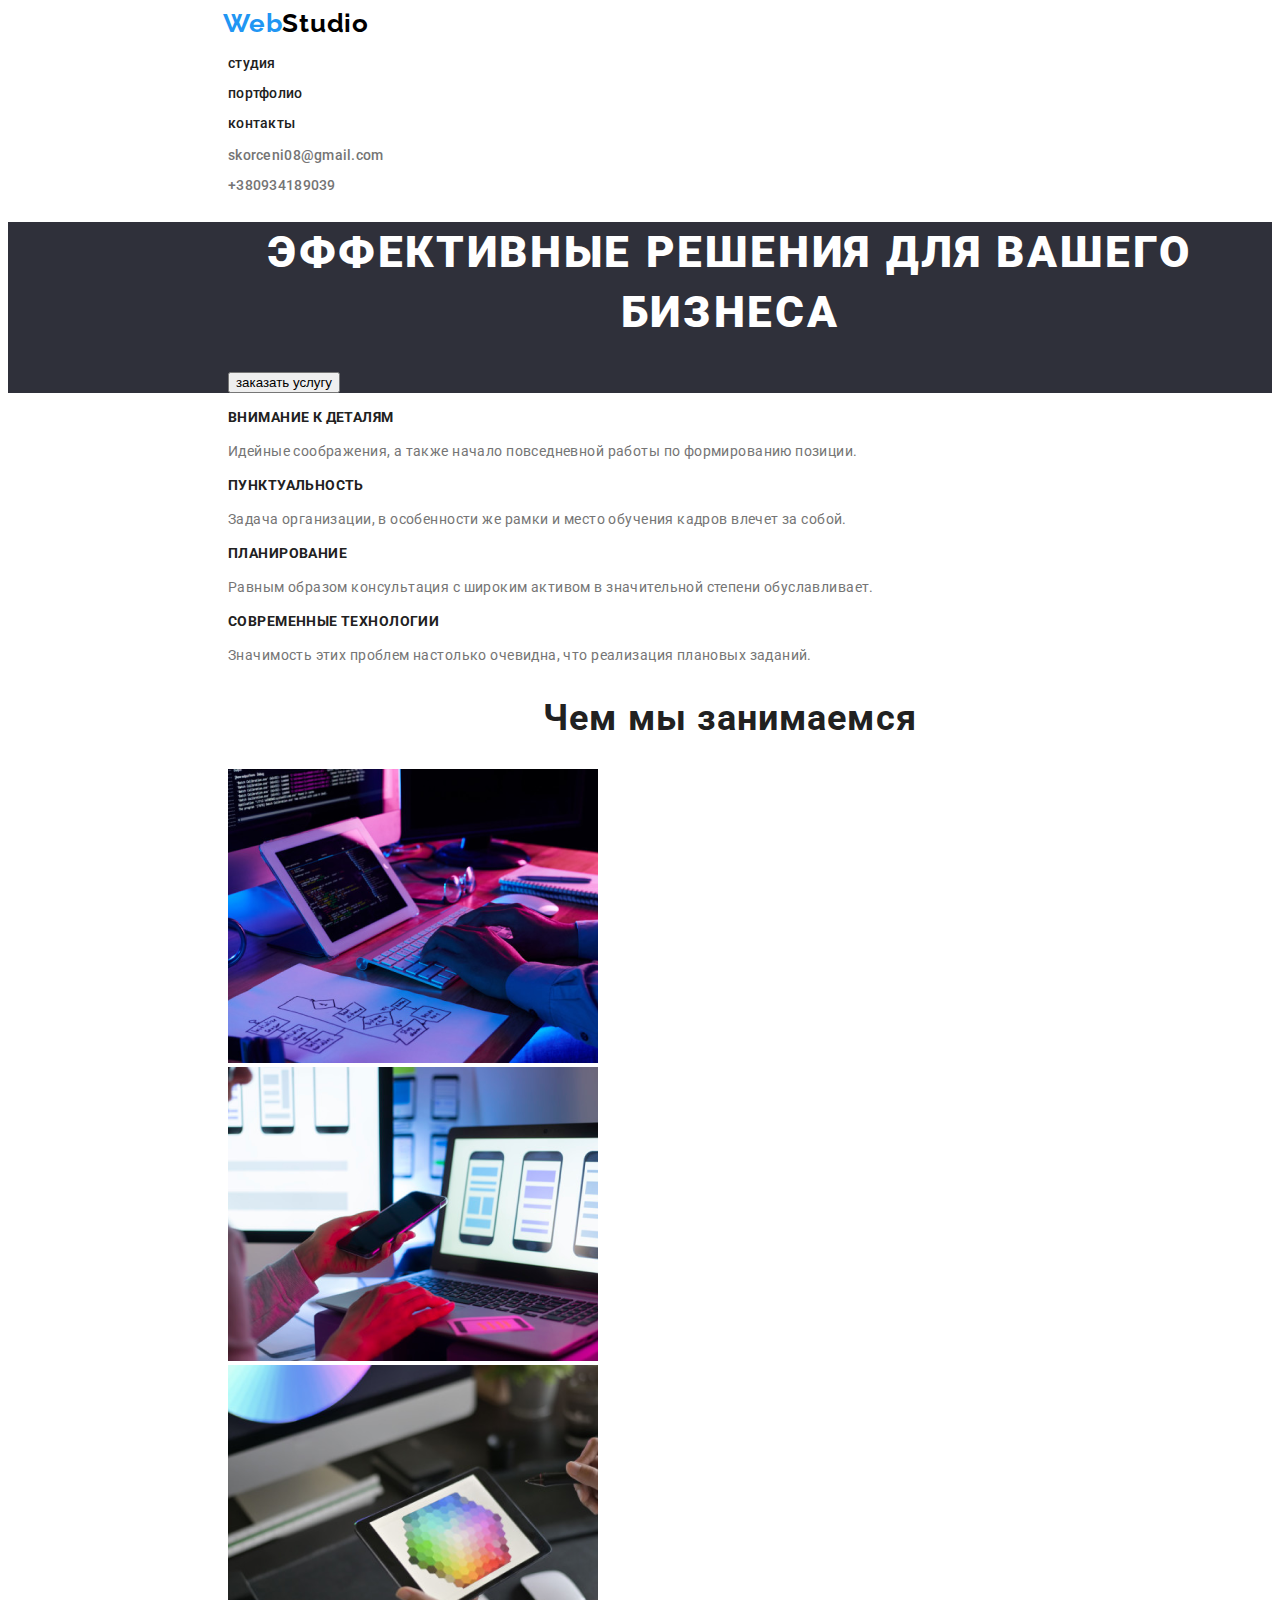
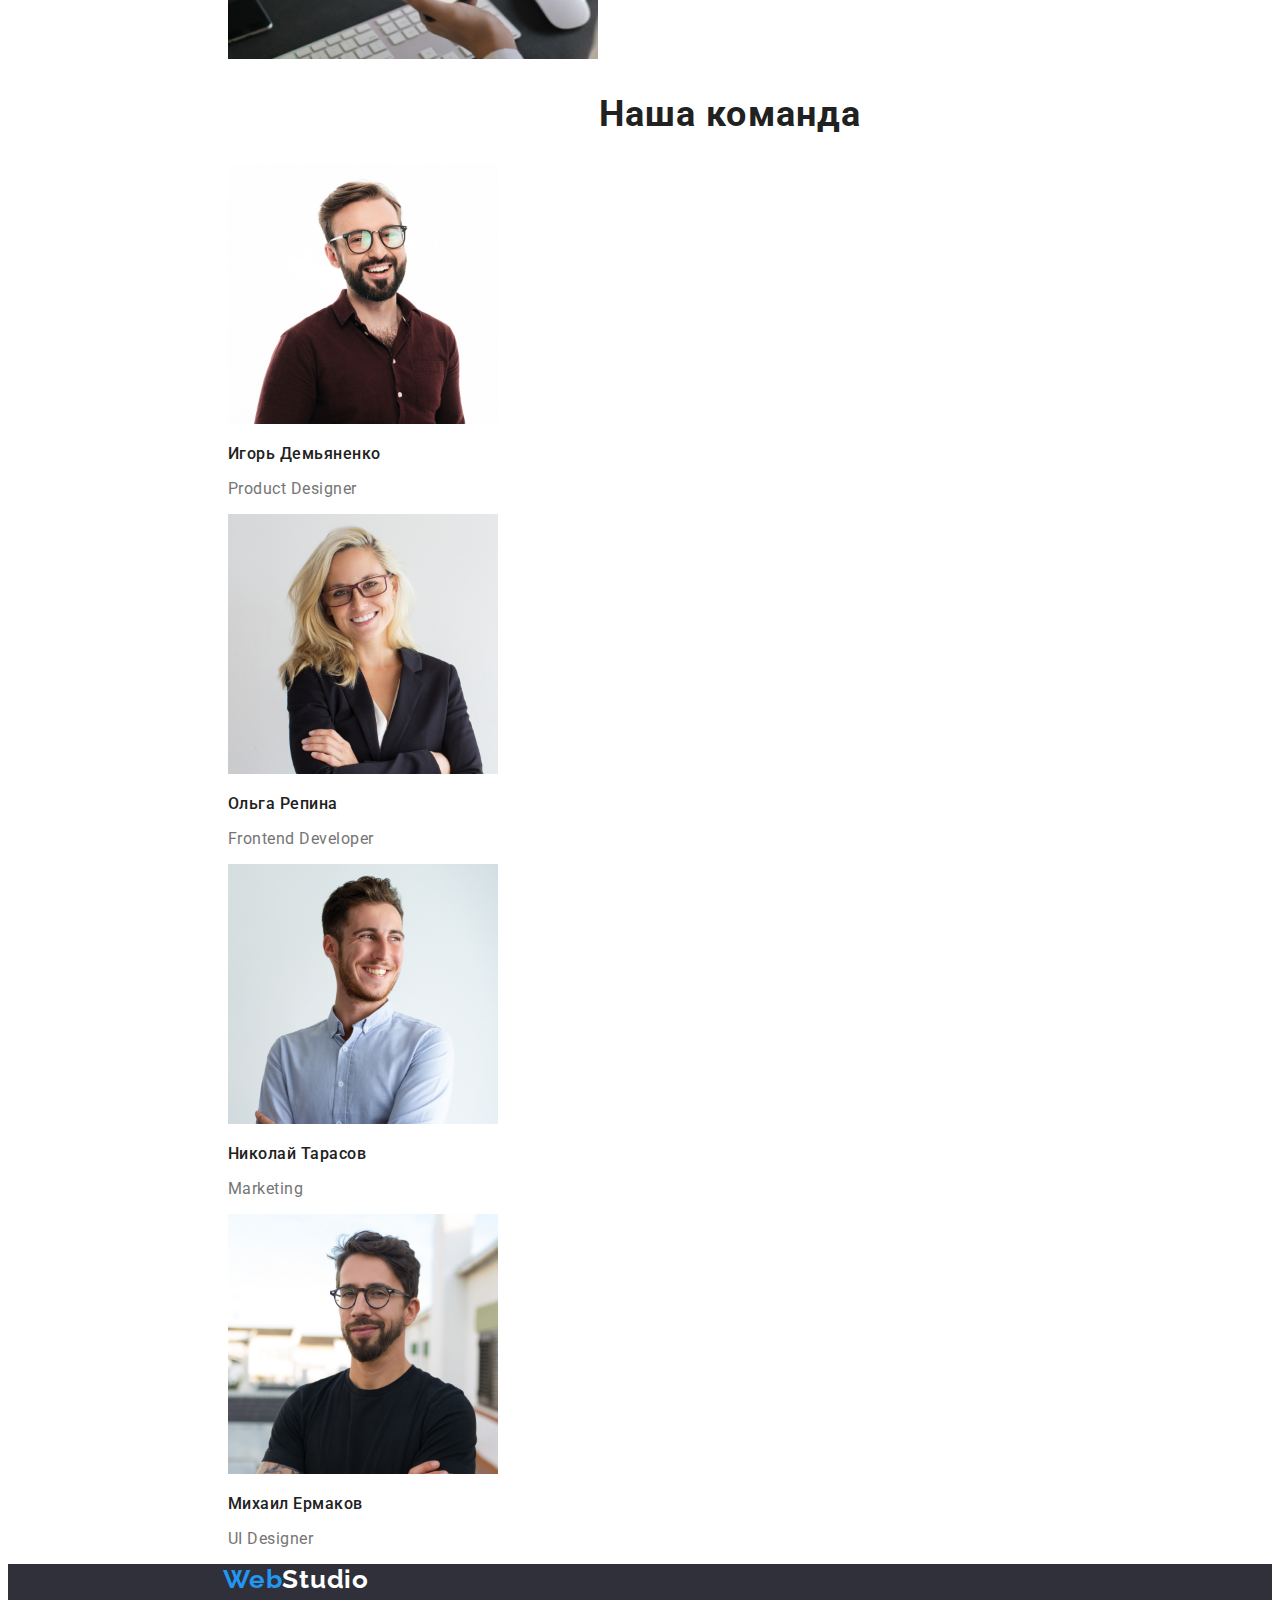
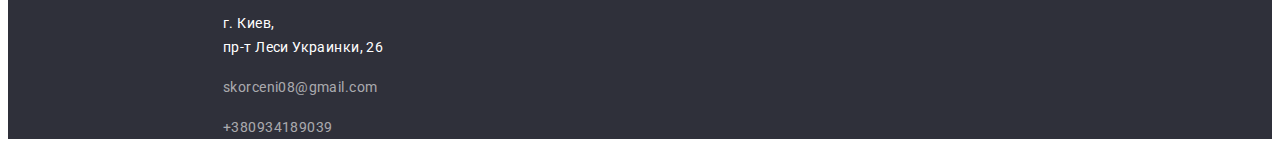
==== commit b1256396: "padding" ====
--- a/index.html
+++ b/index.html
@@ -74,7 +74,7 @@
         </section>
   
         <!-- фото -->
-        <section class="ourwork">
+        <section class="our-work">
           <h2 class="post-work">Чем мы занимаемся</h2>
   
           <ul>
@@ -91,7 +91,7 @@
         </section>
   
         <!-- команда -->
-        <section class="ourteam">
+        <section class="our-team">
           <h2 class="post-team">Наша команда</h2>
           
           <ul>
--- a/css/style.css
+++ b/css/style.css
@@ -1,3 +1,6 @@
+body {
+  box-flex: ;
+}
 a {
   text-decoration: none;
 }
@@ -11,6 +14,7 @@
   font-size: 26px;
   line-height: 31px;
   letter-spacing: 0.03em;
+  padding-left: 35px;
 }
 .web {
   font-family: Raleway;
@@ -33,6 +37,7 @@
 
 .header{
   background-color: #FFFFFF;
+  padding-left: 180px;
 }
 .header-link{
   font-family: Roboto;
@@ -60,6 +65,7 @@
 }
 .baner{
   background-color:  #2F303A;
+  padding-left: 180px;
 }
 .baner-text{
   font-family: Roboto;
@@ -88,6 +94,9 @@
 letter-spacing: 0.06em;
 color: #FFFFFF;
 }
+.post-benefits{
+  padding-left: 180px;
+}
 .post-title{
   font-family: Roboto;
   font-style: normal;
@@ -106,6 +115,9 @@
   line-height: 24px;
   letter-spacing: 0.03em;
   color: #757575;
+  }
+  .our-work{
+    padding-left: 180px;
   }
 .post-work{
   font-family: Roboto;
@@ -117,6 +129,9 @@
   letter-spacing: 0.03em;
   color: #212121;
   }
+  .our-team{
+    padding-left: 180px;
+  }
 .post-team{
   font-family: Roboto;
   font-style: normal;
@@ -147,6 +162,7 @@
 }
 .footer {
   background: #2F303A;
+  padding-left: 215px;
 }
 .footerstudio {
   font-family: Raleway;
@@ -202,6 +218,14 @@
                                 letter-spacing: 0.03em;
                                 color: #757575;
                               }
+                              .buttons-section {
+                                padding-left: 180px;
+                              }
+                              .portfolio-container{
+                                padding-left: 215px;
+                              }
+                              
+
 
   
   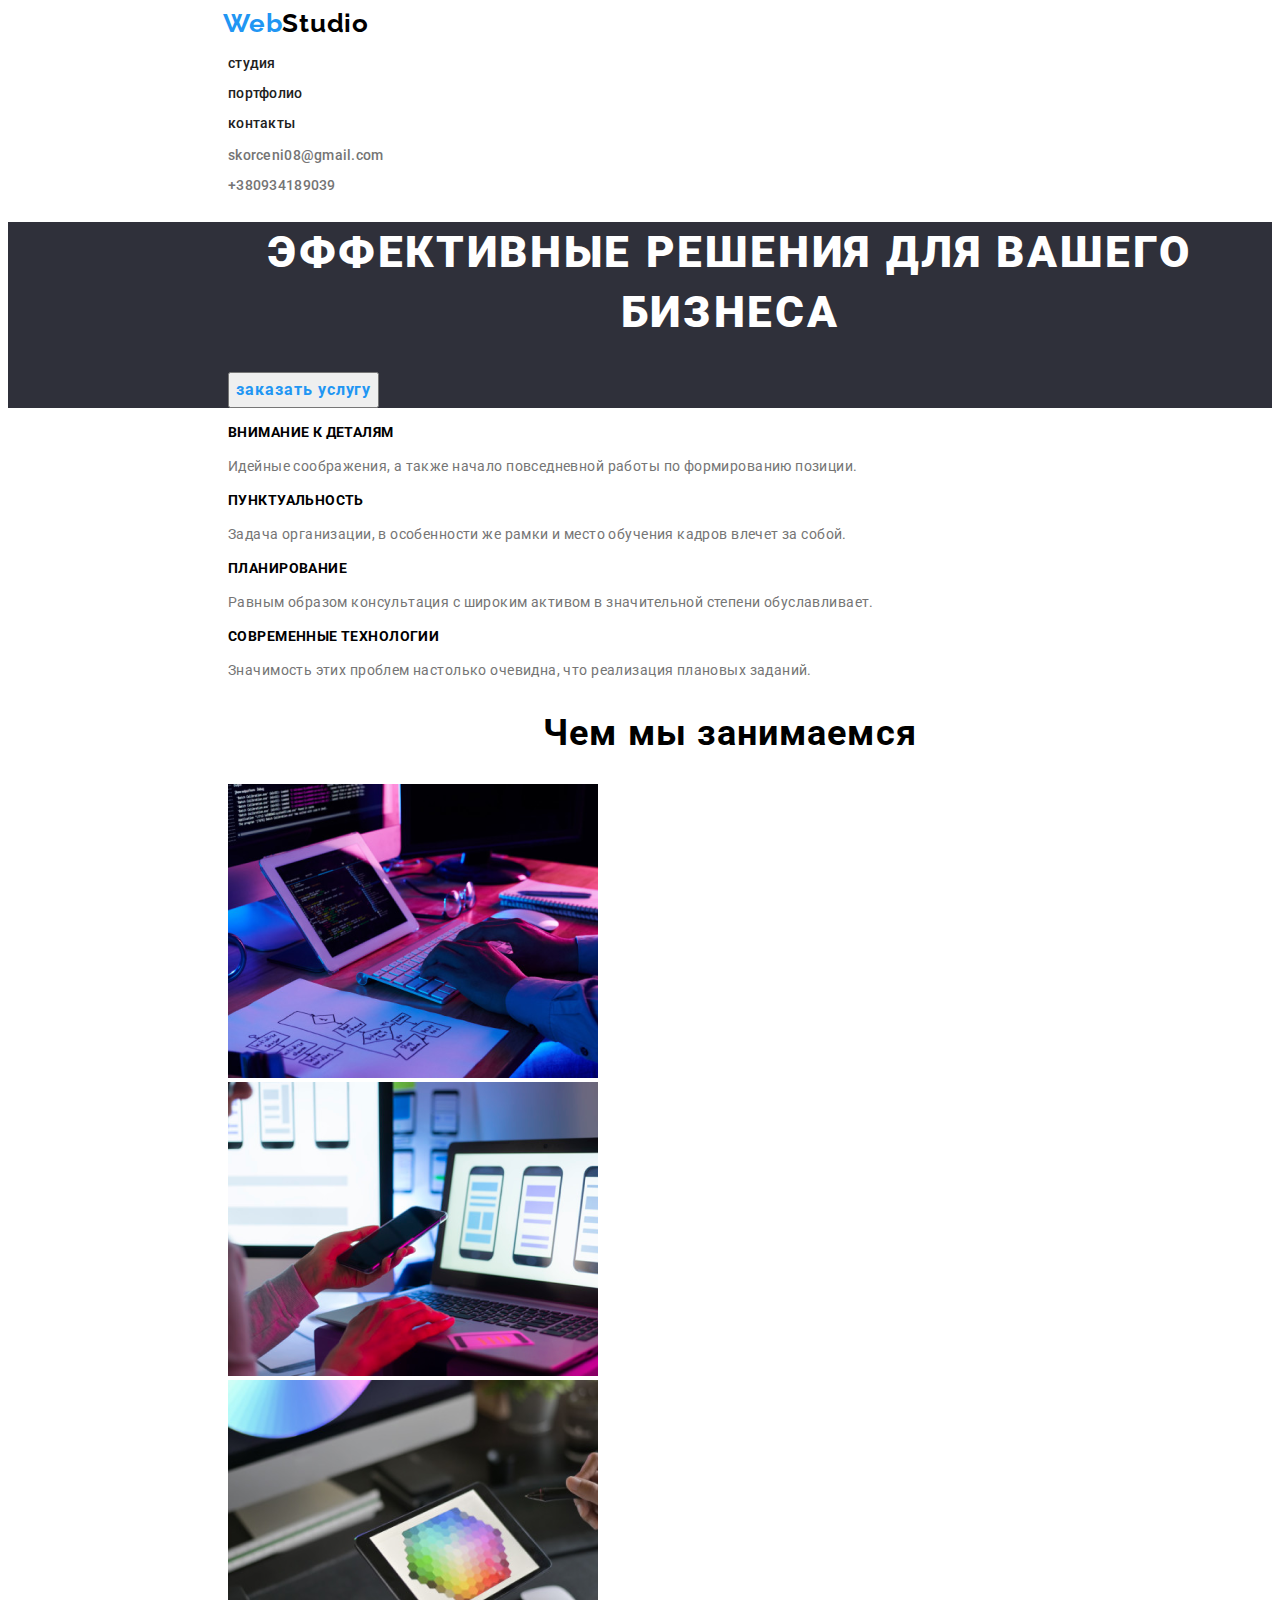
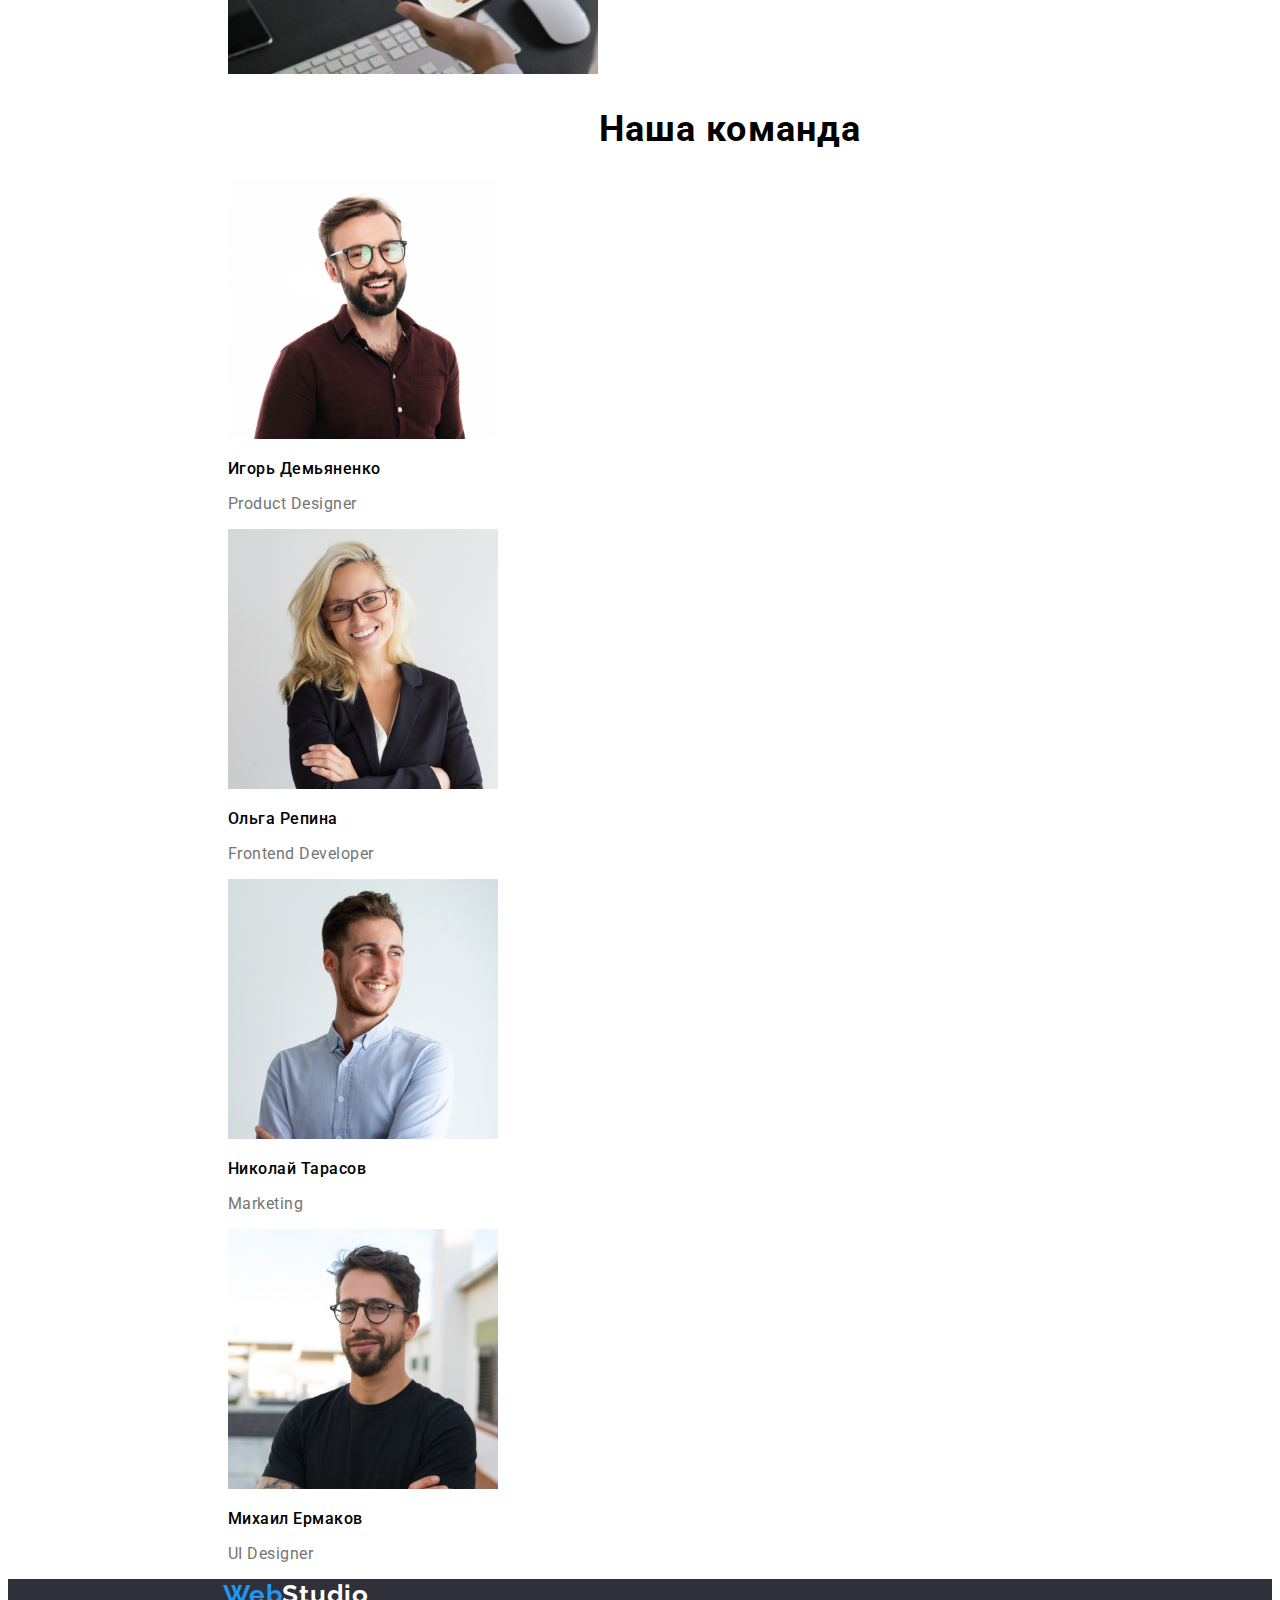
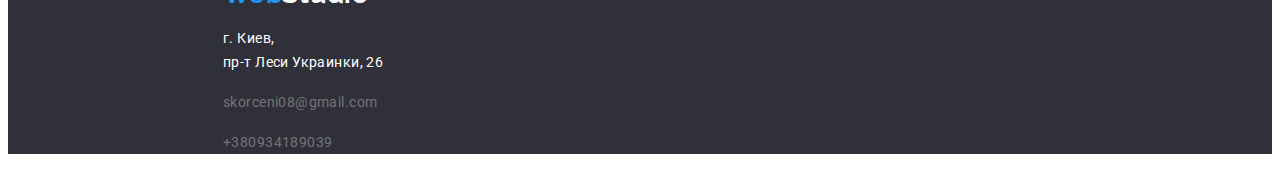
==== commit d325229a: "css final" ====
--- a/index.html
+++ b/index.html
@@ -3,9 +3,9 @@
 <head>
     <meta charset="UTF-8">
     <meta name="viewport" content="width=device-width, initial-scale=1.0">
-    <title>Document</title> 
+    <title>Document</title>
+    <link rel="stylesheet" href="https://cdnjs.cloudflare.com/ajax/libs/modern-normalize/1.0.0/modern-normalize.min.css" integrity="sha512-ISS7cAi1PEhQ8jnbJpJZMd29NlhNj4AWYyLOSp2CE/CsHxTCu+r+t0D2yoJudVrd0/8fTVPUVDzY5Tvli75u/g==" crossorigin="anonymous" /> 
     <link rel="stylesheet" href="./css/style.css">
-    <link rel="stylesheet" href="https://cdnjs.cloudflare.com/ajax/libs/modern-normalize/1.0.0/modern-normalize.min.css" integrity="sha512-ISS7cAi1PEhQ8jnbJpJZMd29NlhNj4AWYyLOSp2CE/CsHxTCu+r+t0D2yoJudVrd0/8fTVPUVDzY5Tvli75u/g==" crossorigin="anonymous" />
     <link rel="preconnect" href="https://fonts.gstatic.com">
     <link rel="stylesheet" href="https://fonts.googleapis.com/css2?family=Raleway&family=Roboto&display=swap">
     <link rel="preconnect" href="https://fonts.gstatic.com">
@@ -15,9 +15,7 @@
 <!--навигация-->
     <header class="header">
         <nav>
-           
-           <a href="./index.html"class="header-logo"><span class="web">Web</span><span class="studio">Studio</span></a>
-           
+           <a href="./index.html" class="header-logo"><span class="web">Web</span><span class="studio">Studio</span></a>
            <ul class="header-navigation">   
               <li><a href="./studia.html" class="header-link"><p>студия</p></a></li>
               <li><a href="./portfolio.html" class="header-link"><p>портфолио</p></a></li>
@@ -35,7 +33,7 @@
         <section class="baner" >
           <h1 class="baner-text">Эффективные решения для вашего бизнеса</h1>
           <ul>
-            <li class="baner-buttons" type="button"><button><span class="button-text">заказать услугу</span></button></li>
+            <li class="baner-buttons"><button><span class="button-text">заказать услугу</span></button></li>
           </ul>
         </section>
   
--- a/css/style.css
+++ b/css/style.css
@@ -1,5 +1,16 @@
+/*цвет текста  #757575*/
+/*вторичный цвет текста #000000*/
+/*цвет #FFFFFF*/
+/*акцент #2196f3*/
+
+:root {
+--primary-text-color: #757575;
+--title-text-color: #000000;
+--accent-text-color: #2196f3;
+}
 body {
-  box-flex: ;
+  background-color: #FFFFFF;
+  color: var(--primary-text-color) ;
 }
 a {
   text-decoration: none;
@@ -7,7 +18,8 @@
 li {
   list-style-type: none;
 }
-.header-logo{
+/*логотип, меню навигации*/
+.header .header-logo{
   font-family: Raleway;
   font-style: normal;
   font-weight: bold;
@@ -23,7 +35,7 @@
   font-size: 26px;
   line-height: 31px;
   letter-spacing: 0.03em;
-  color: #2196f3;
+  color: var(--accent-text-color);
 }
 .studio {
   font-family: Raleway;
@@ -32,7 +44,7 @@
   font-size: 26px;
   line-height: 31px;
   letter-spacing: 0.03em;
-  color: #000000;
+  color: var(--title-text-color);
 }
 
 .header{
@@ -55,14 +67,19 @@
   font-size: 14px;
   line-height: 16px;
   letter-spacing: 0.02em;
-  color: #757575;
-}
-.header-navigation :hover{
-  color: #2196F3;
-} 
-.heder-contacts :hover{
-  color: #2196F3;
-}
+  color: var(--primary-text-color);
+}
+.heder-contacts :hover,
+.header-contacts :focus{
+ color: var(--accent-text-color);
+}
+.header-navigation .header-link :hover,
+.header-navigation .header-link :focus{
+  color: var(--accent-text-color);
+ }
+
+ 
+/*банер и кнопка*/
 .baner{
   background-color:  #2F303A;
   padding-left: 180px;
@@ -78,11 +95,13 @@
   text-transform: uppercase;
   color: #FFFFFF;
 }
-.baner-buttons :hover{
-  color:white;
-  background:#2196f3;
-}
-.baner-buttontext{
+.baner-buttons :hover, 
+.baner-buttons:focus {
+   background-color: var(--accent-text-color); 
+   color: #FFFFFF;
+   text-align: center;
+}
+.button-text{
 font-family: Roboto;
 font-style: normal;
 font-weight: bold;
@@ -92,8 +111,9 @@
 align-items: center;
 text-align: center;
 letter-spacing: 0.06em;
-color: #FFFFFF;
-}
+color: var(--accent-text-color);
+}
+/*текст приимущества*/
 .post-benefits{
   padding-left: 180px;
 }
@@ -105,7 +125,7 @@
   line-height: 16px;
   letter-spacing: 0.03em;
   text-transform: uppercase;
-  color: #212121;
+  color: var(--title-text-color);
   }
 .post-text{
   font-family: Roboto;
@@ -114,8 +134,8 @@
   font-size: 14px;
   line-height: 24px;
   letter-spacing: 0.03em;
-  color: #757575;
-  }
+  }
+  /*примеры рабоы*/
   .our-work{
     padding-left: 180px;
   }
@@ -127,8 +147,9 @@
   line-height: 42px;
   text-align: center;
   letter-spacing: 0.03em;
-  color: #212121;
-  }
+  color: var(--title-text-color);
+  }
+  /*команда*/
   .our-team{
     padding-left: 180px;
   }
@@ -140,7 +161,7 @@
   line-height: 42px;
   text-align: center;
   letter-spacing: 0.03em;
-  color: #212121;
+  color: var(--title-text-color);
 }
 .name{
   font-family: Roboto;
@@ -149,7 +170,7 @@
   font-size: 16px;
   line-height: 19px;
   letter-spacing: 0.03em;
-  color: #212121;
+  color: var(--title-text-color);
 }
 .position{
   font-family: Roboto;
@@ -158,8 +179,8 @@
   font-size: 16px;
   line-height: 19px;
   letter-spacing: 0.03em;
-  color: #757575;
-}
+}
+/*футер навигация*/
 .footer {
   background: #2F303A;
   padding-left: 215px;
@@ -189,41 +210,41 @@
 font-size: 14px;
 line-height: 24px;
 letter-spacing: 0.03em;
-color: rgba(255, 255, 255, 0.6);
-}
-
+color: var(--primary-text-color);
+}
+address :focus,
 address :hover{
-  color: #2196f3;
-}
-
-                              .buttons :hover{
-                                color:white;
-                                background:#2196f3;
-                              }
-                              .name-project{
-                                font-family: Roboto;
-                                font-style: normal;
-                                font-weight: bold;
-                                font-size: 18px;
-                                line-height: 36px;
-                                letter-spacing: 0.06em;
-                                color: #212121;
-                              }
-                              .tipe-project{
-                                font-family: Roboto;
-                                font-style: normal;
-                                font-weight: normal;
-                                font-size: 16px;
-                                line-height: 30px;
-                                letter-spacing: 0.03em;
-                                color: #757575;
-                              }
-                              .buttons-section {
-                                padding-left: 180px;
-                              }
-                              .portfolio-container{
-                                padding-left: 215px;
-                              }
+  color: var(--accent-text-color);
+}
+/*страница портфолио*/
+.buttons-section {
+  padding-left: 180px;
+}
+.portfolio-container{
+  padding-left: 215px;
+}
+.buttons :hover{
+ color:white;
+  background: var(--accent-text-color);
+}
+.name-project{
+ font-family: Roboto;
+ font-style: normal;
+ font-weight: bold;
+ font-size: 18px;
+ line-height: 36px;
+ letter-spacing: 0.06em;
+ color: var(--title-text-color);
+}
+.tipe-project{
+  font-family: Roboto;
+  font-style: normal;
+  font-weight: normal;
+  font-size: 16px;
+  line-height: 30px;
+  letter-spacing: 0.03em;
+}
+                              
                               
 
 
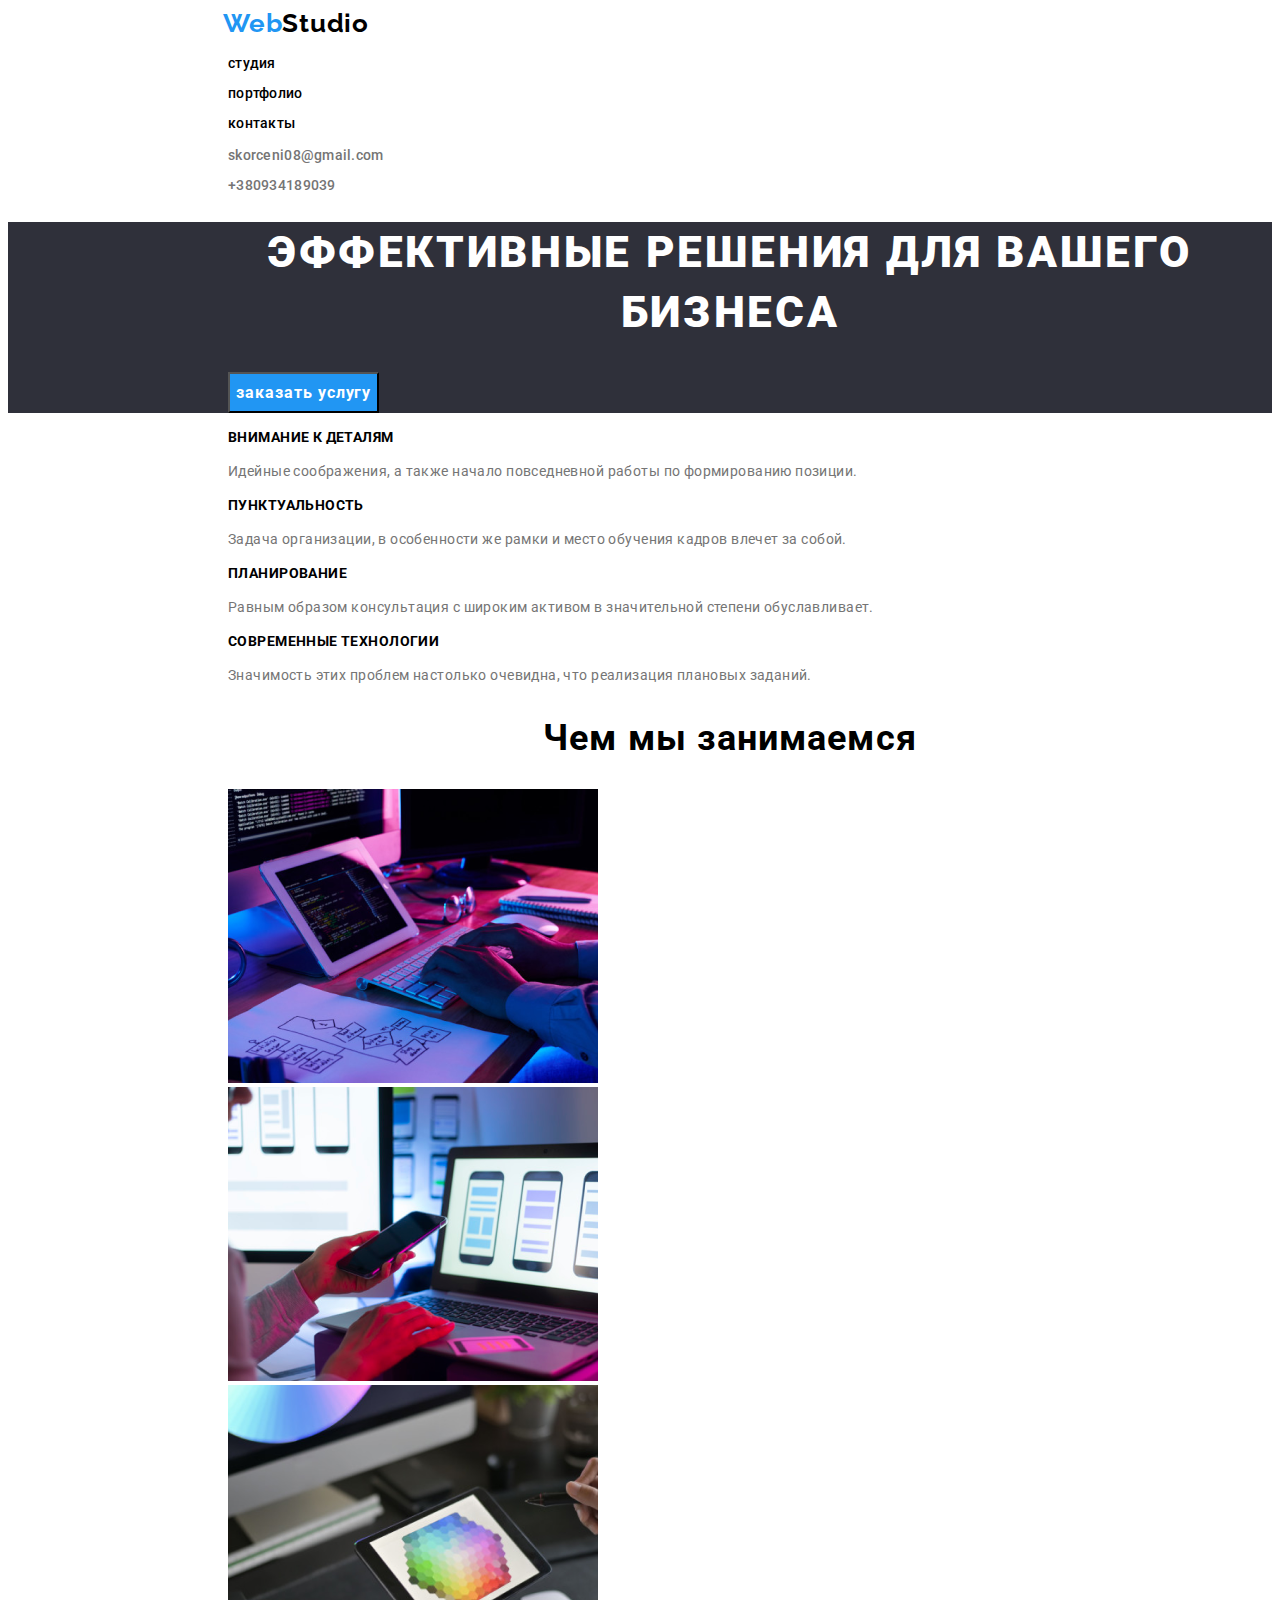
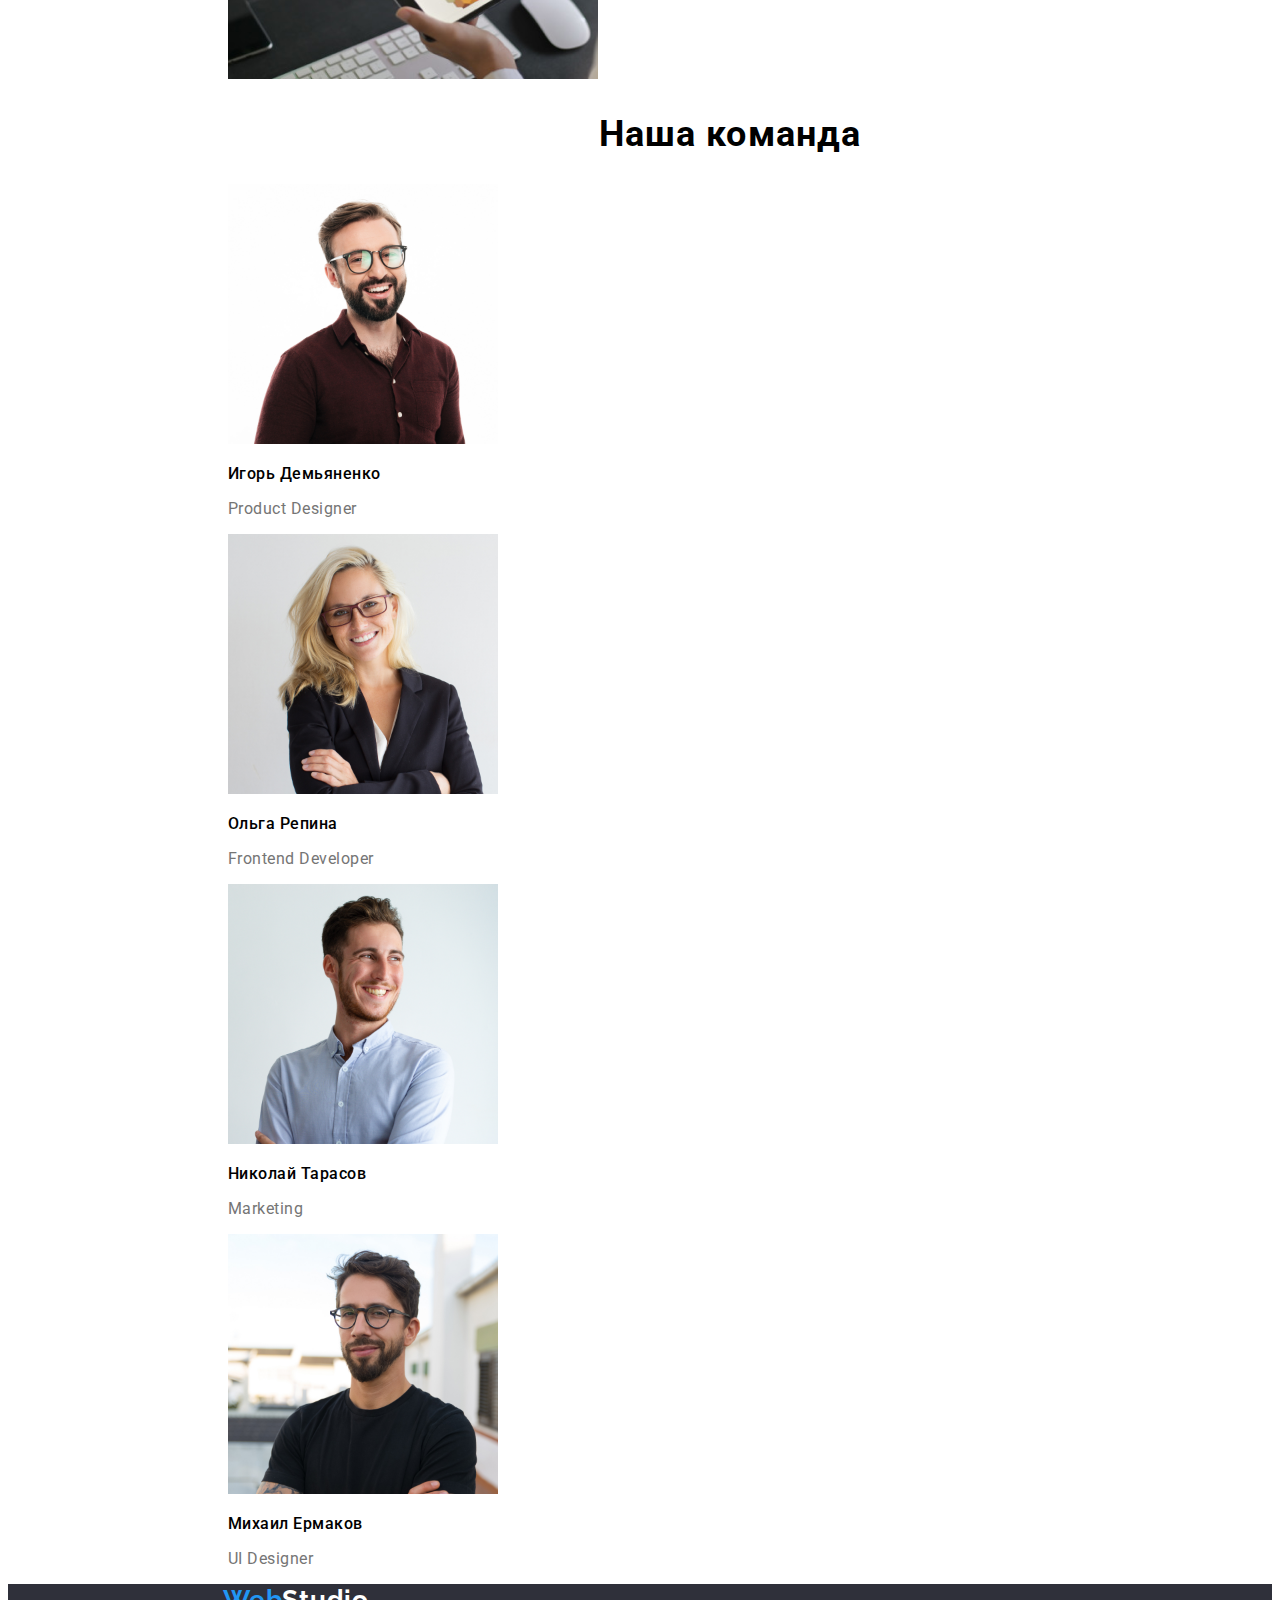
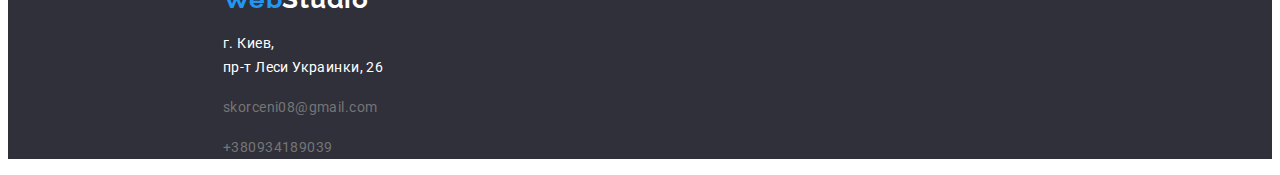
==== commit fc433967: "css fine2" ====
--- a/index.html
+++ b/index.html
@@ -7,9 +7,7 @@
     <link rel="stylesheet" href="https://cdnjs.cloudflare.com/ajax/libs/modern-normalize/1.0.0/modern-normalize.min.css" integrity="sha512-ISS7cAi1PEhQ8jnbJpJZMd29NlhNj4AWYyLOSp2CE/CsHxTCu+r+t0D2yoJudVrd0/8fTVPUVDzY5Tvli75u/g==" crossorigin="anonymous" /> 
     <link rel="stylesheet" href="./css/style.css">
     <link rel="preconnect" href="https://fonts.gstatic.com">
-    <link rel="stylesheet" href="https://fonts.googleapis.com/css2?family=Raleway&family=Roboto&display=swap">
-    <link rel="preconnect" href="https://fonts.gstatic.com">
-    <link rel="stylesheet" href="https://fonts.googleapis.com/css2?family=Raleway&family=Roboto&display=swap" >  
+    <link href="https://fonts.googleapis.com/css2?family=Raleway:wght@700&family=Roboto:wght@400;500;700;900&display=swap" rel="stylesheet">  
 </head>
 <body>
 <!--навигация-->
@@ -33,7 +31,7 @@
         <section class="baner" >
           <h1 class="baner-text">Эффективные решения для вашего бизнеса</h1>
           <ul>
-            <li class="baner-buttons"><button><span class="button-text">заказать услугу</span></button></li>
+            <li><button type="button" class="baner-buttons" >заказать услугу</button></li>
           </ul>
         </section>
   
--- a/css/style.css
+++ b/css/style.css
@@ -7,9 +7,11 @@
 --primary-text-color: #757575;
 --title-text-color: #000000;
 --accent-text-color: #2196f3;
+--primary-white-color: #ffffff;
+--secondary-background-color: #2F303A;
 }
 body {
-  background-color: #FFFFFF;
+  background-color: var(--primary-white-color);
   color: var(--primary-text-color) ;
 }
 a {
@@ -48,7 +50,7 @@
 }
 
 .header{
-  background-color: #FFFFFF;
+  background-color: var(--primary-white-color);
   padding-left: 180px;
 }
 .header-link{
@@ -58,7 +60,7 @@
   font-size: 14px;
   line-height: 16px;
   letter-spacing: 0.02em;
-  color: #212121;
+  color: var(--title-text-color);
 }
 .header-contact{
   font-family: Roboto;
@@ -81,7 +83,7 @@
  
 /*банер и кнопка*/
 .baner{
-  background-color:  #2F303A;
+  background-color: var(--secondary-background-color);
   padding-left: 180px;
 }
 .baner-text{
@@ -93,25 +95,25 @@
   text-align: center;
   letter-spacing: 0.06em;
   text-transform: uppercase;
-  color: #FFFFFF;
+  color: var(--primary-white-color);
 }
 .baner-buttons :hover, 
 .baner-buttons:focus {
    background-color: var(--accent-text-color); 
-   color: #FFFFFF;
-   text-align: center;
-}
-.button-text{
+   color: var(--primary-white-color);
+}
+.baner-buttons{
 font-family: Roboto;
 font-style: normal;
 font-weight: bold;
 font-size: 16px;
-line-height: 30px;
+line-height: 35px;
 display: flex;
 align-items: center;
 text-align: center;
 letter-spacing: 0.06em;
-color: var(--accent-text-color);
+color: var(--primary-white-color);
+background-color: var(--accent-text-color);
 }
 /*текст приимущества*/
 .post-benefits{
@@ -182,7 +184,7 @@
 }
 /*футер навигация*/
 .footer {
-  background: #2F303A;
+  background: var(--secondary-background-color);
   padding-left: 215px;
 }
 .footerstudio {
@@ -192,7 +194,7 @@
   font-size: 26px;
   line-height: 31px;
   letter-spacing: 0.03em;
-  color: white;
+  color: var(--primary-white-color);
 }
 .footer-map{
   font-family: Roboto;
@@ -201,7 +203,7 @@
   font-size: 14px;
   line-height: 24px;
   letter-spacing: 0.03em;
-  color: #FFFFFF;
+  color: var(--primary-white-color);
 }
 .footer-contacts{
 font-family: Roboto;
@@ -223,10 +225,12 @@
 .portfolio-container{
   padding-left: 215px;
 }
-.buttons :hover{
- color:white;
-  background: var(--accent-text-color);
-}
+.buttons-section :hover,
+.buttons-section :focus{
+  color: var(--primary-white-color);
+  background-color: var(--accent-text-color);
+}
+ 
 .name-project{
  font-family: Roboto;
  font-style: normal;
